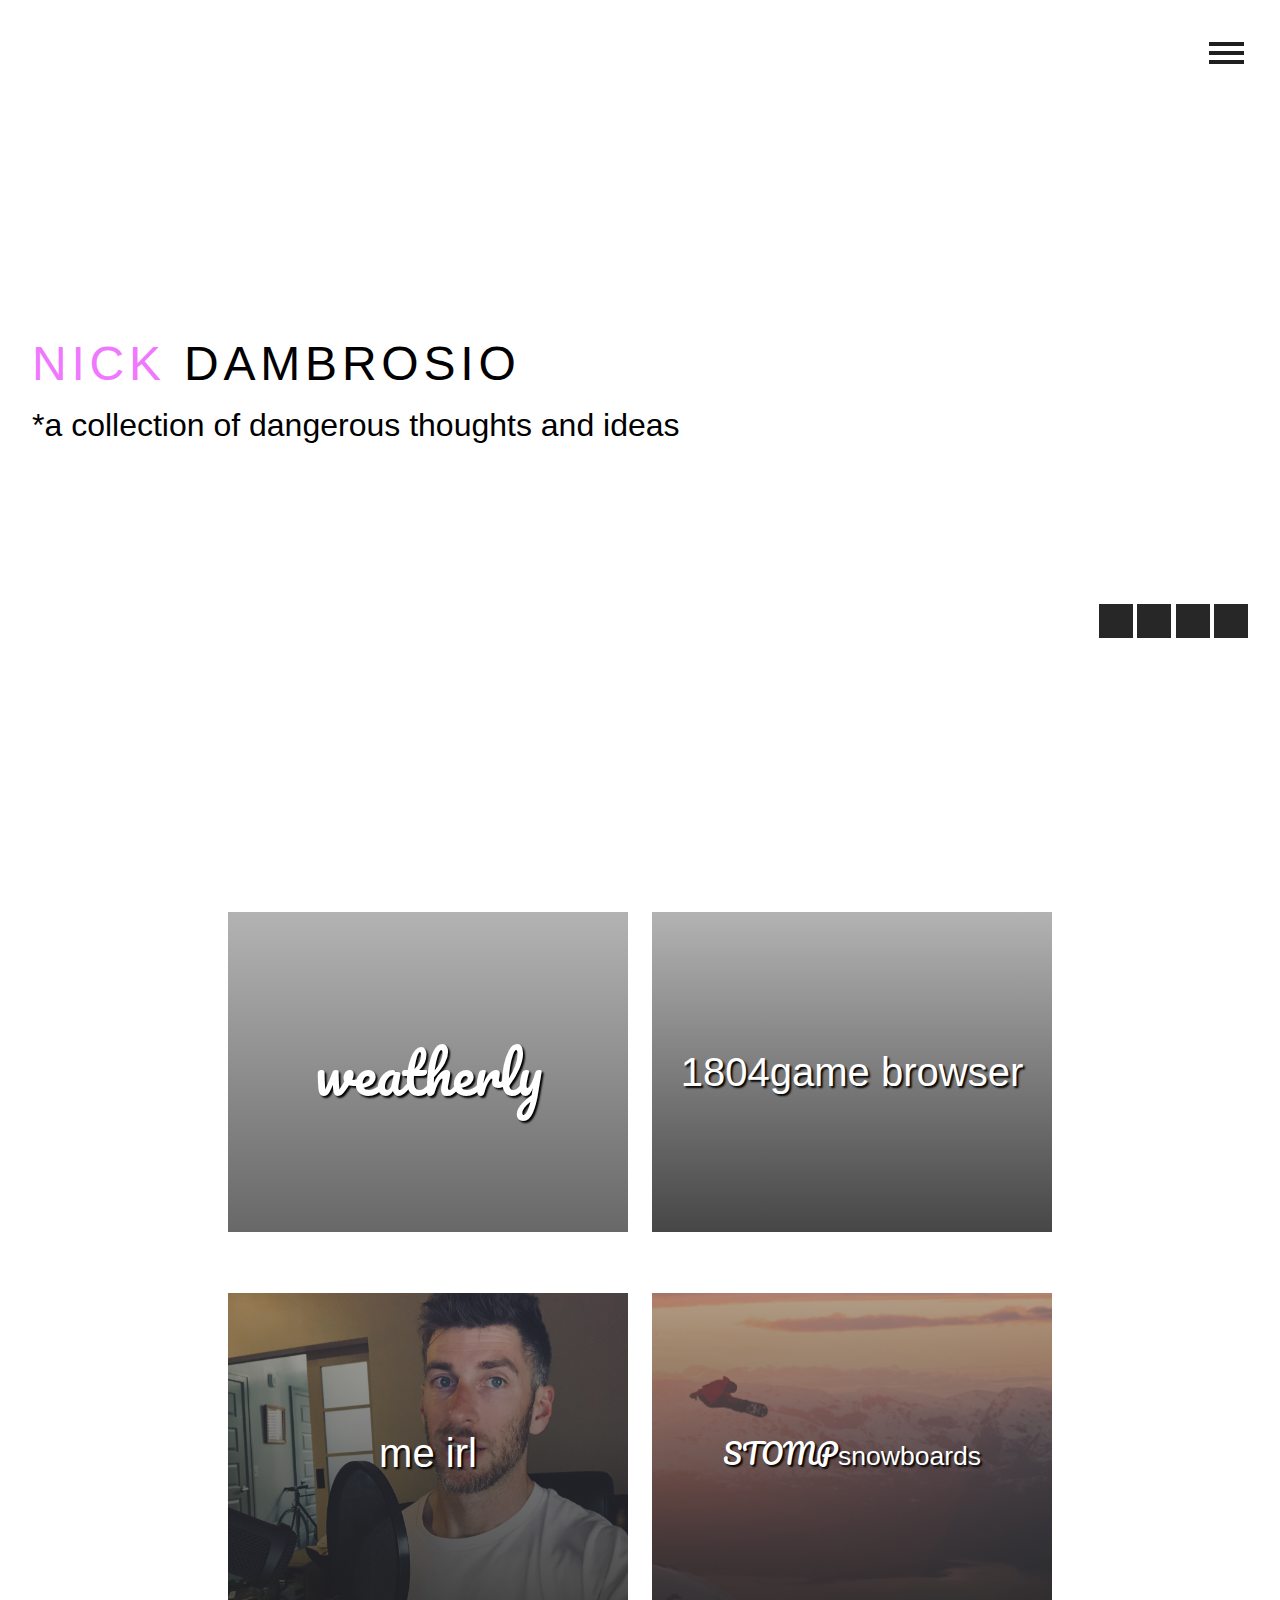
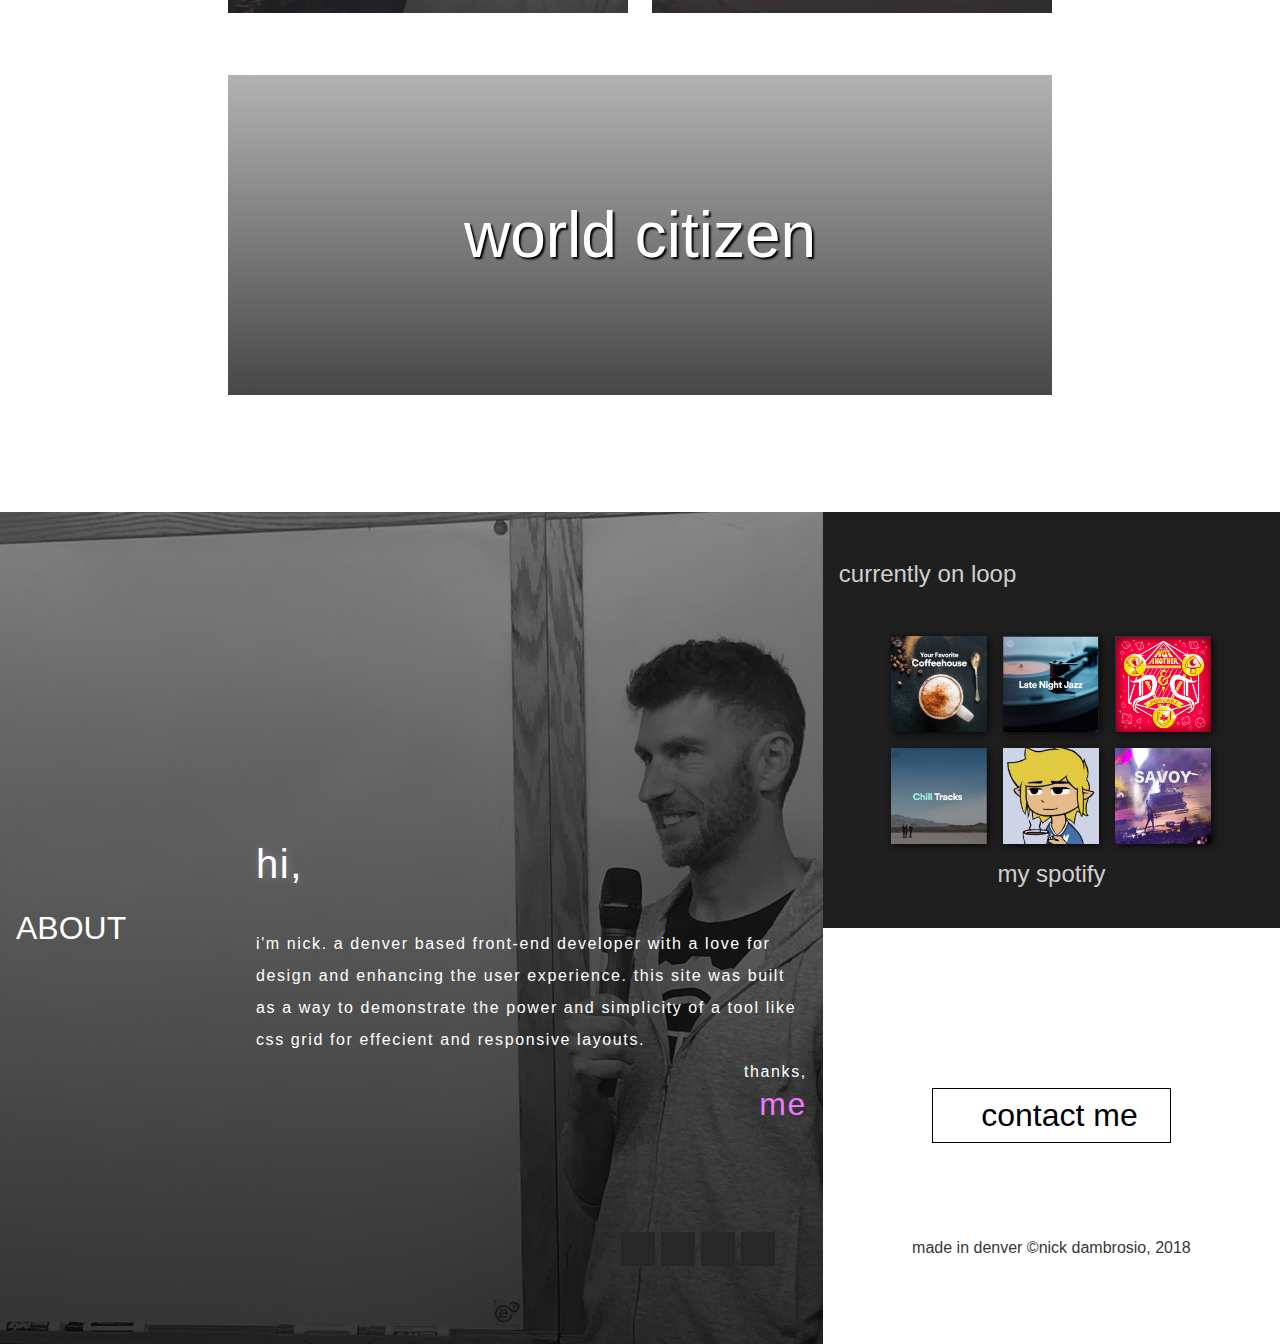
==== portfolio-site/index.html @ c1b6d126 "add responsiveness" ====
<!DOCTYPE html>
<html>

<head>
  <meta charset="utf-8" />
  <meta http-equiv="X-UA-Compatible" content="IE=edge">
  <title>Page Title</title>
  <meta name="viewport" content="width=device-width, initial-scale=1">
  <link rel="stylesheet" type="text/css" media="screen" href="style.css" />
  <link rel="stylesheet" href="https://use.fontawesome.com/releases/v5.2.0/css/all.css" integrity="sha384-hWVjflwFxL6sNzntih27bfxkr27PmbbK/iSvJ+a4+0owXq79v+lsFkW54bOGbiDQ"
    crossorigin="anonymous">
  <link href="https://fonts.googleapis.com/css?family=Pacifico" rel="stylesheet">
</head>

<body>
  <main>
    <input type="checkbox" id="check">
    <label class="🌭" for="check">
      <div class="top-bun"></div>
      <div class="weenie"></div>
      <div class="bottom-bun"></div>
    </label>
    <nav>
      <ul class="nav-actual">
        <a href="#top"><li>home</li></a>
        <a href="#work"><li>work</li></a>
        <a href="#about"><li>about</li></a>
        <a href="#contact"><li>contact</li></a>
      </ul>
    </nav>
    <section class="text-container">
      <section class="hero-text" id="top">
        <p class="me2"><span>nick</span> Dambrosio</p>
        <p>*a collection of dangerous thoughts and ideas</p>
      </section>
    </section>
    <section class="social-links landing">
      <a href="https://medium.com/@30ozsteak" target="_blank">
        <li><i class="fab fa-medium-m"></i> </li>
      </a>
      <a href="https://github.com/30ozSteak" target="_blank">
        <li><i class="fab fa-github"></i></li>
      </a>
      <a href="http://open.spotify.com/user/WATERMELONTRAINWHISTLE" target="_blank">
        <li><i class="fab fa-spotify"></i></li>
      </a>
      <a href="https://www.linkedin.com/in/nick-dambrosio-73b586165/" target="_blank">
        <li><i class="fab fa-linkedin-in"></i></li>
      </a>
    </section>
  </main>
  <section class="portfolio-grid" id="work">
    <section class="p-grid1">
      <a href="https://github.com/30ozSteak/KD-ND-Weatherly" target="_blank">
        <h5>Weatherly</h5>
      </a>
    </section>
    <section class="p-grid2">
      <a href="https://30ozsteak.github.io/1804Game-browser/" target="_blank">
       <h5>1804Game Browser</h5>
      </a>
    </section>
    <section class="p-grid3">
      <a href="https://github.com/30ozSteak/lightning-talks" target="_blank">
      <h5><span>me </span>irl</h5>
    </a>
    </section>
    <section class="p-grid4">
        <h5><i class="fas fa-globe-americas"></i> World Citizen</h5>
      </a>
    </section>
    <a href="https://30ozsteak.github.io/Snow-Tell/" target="_blank">
      <section class="p-grid5">
        <h5><span>Stomp</span>snowboards</h5>
      </section>
    </a>
  </section>
  <section class="personal-grid">
    <section class="about-me">
      <section class="about-clickables">
        <li class="active" id="about">About</li>
        <!-- <li>Testimonials</li>
        <li>Dogs</li> -->
      </section>
      <section class="descriptors">
        <h5>hi, </h5>
        <p>i'm nick. a Denver based front-end developer with a love for design and enhancing the user experience. this site was built as a way to demonstrate the power and simplicity of a tool like CSS grid for effecient and responsive layouts.
          <section class="closing">
            <p>thanks,</p>
            <p class="me">me</p>
          </section>
          <section class="social-links about">
            <a href="https://medium.com/@30ozsteak" target="_blank">
              <li><i class="fab fa-medium-m"></i></li>
            </a>
            <a href="https://github.com/30ozSteak" target="_blank">
              <li><i class="fab fa-github"></i></li>
            </a>
            <a href="http://open.spotify.com/user/WATERMELONTRAINWHISTLE" target="_blank">
              <li><i class="fab fa-spotify"></i></li>
            </a>
            <a href="https://www.linkedin.com/in/nick-dambrosio-73b586165/" target="_blank">
              <li><i class="fab fa-linkedin-in"></i></li>
            </a>
          </section>
      </section>
    </section>
    <section class="right-column">
      <section class="music">
        <h5>currently on loop</h5>
        <section class="music-grid">
          <a href="https://open.spotify.com/user/spotify/playlist/37i9dQZF1DX6ziVCJnEm59" class="playlist p1" target="_blank"></a>
          <a href="https://open.spotify.com/user/mazza333/playlist/7iumOW8FWRfJSL66wum4in" class="playlist p2" target="_blank"></a>
          <a href="https://open.spotify.com/show/5GcTIDkgnB9wP6CmUyOSqa" class="playlist p3" target="_blank"></a>
          <a href="https://open.spotify.com/user/spotify/playlist/37i9dQZF1DX8Uebhn9wzrS" class="playlist p4" target="_blank"></a>
          <a href="https://open.spotify.com/user/ambition-music/playlist/6o1BCSdwXiFX3f3lMfkbED" class="playlist p5" target="_blank"></a>
          <a href="https://open.spotify.com/track/3rq19UOvkdiMKVVFJ4txmf" target="_blank" class="playlist p6"></a>
        </section>
        <p>my spotify</p>
      </section>
      <section class="contact" id="contact">
        <a href="https://30ozsteak.youcanbook.me/" target="_blank">
          <h5><i class="fas fa-envelope"></i>contact me</h5>
        </a>
        <p class="made-by">Made in Denver ©<span>Nick Dambrosio</span>, 2018</p>
      </section>
    </section>
  </section>
</body>
</html>
---- portfolio-site/style.css ----
/* general styles */
* {
  box-sizing: border-box;
  font-family: -apple-system, BlinkMacSystemFont, "Segoe UI", Roboto, Oxygen,
    Ubuntu, Cantarell, "Open Sans", "Helvetica Neue", sans-serif;
  margin: 0;
  padding: 0;
  text-transform: lowercase;
  font-weight: 200;
}

a {
  color: white;
  text-decoration: none;
}

li {
  list-style-type: none;
}

/* animations */

@keyframes 🦄 {
  0% {
    filter: hue-rotate(-90deg);
  }
  50% {
    filter: hue-rotate(90deg);
  }
  100% {
    filter: hue-rotate(-90deg);
  }
}

@keyframes ❤️ {
  0% {
    box-shadow: 0 0 0 0 rgba(158, 158, 158, 0.267);
  }
  50% {
    box-shadow: 0 0 0 7px rgba(158, 158, 158, 0.034);
  }
  100% {
    box-shadow: 0 0 0 0 rgba(158, 158, 158, 0);
  }
}

/* 🌭 */

#check {
  display: none;
}

.🌭 {
  background-color: rgba(255, 255, 255, 0.87);
  border-radius: 50px;
  cursor: pointer;
  margin-top: 1.3rem;
  padding: 1rem 1rem 1.3rem 1rem;
  position: fixed;
  right: 20px;
  transition: 0.2s;
  z-index: 15;
}

.🌭:hover {
  animation: ❤️ 1s linear infinite;
}

.🌭 div {
  background-color: rgb(31, 31, 31);
  height: 4px;
  margin-top: 5px;
  position: relative;
  transition: 0.3s;
  width: 35px;
}

#check:checked + .🌭 .top-bun {
  margin-top: 16px;
  transform: rotate(-45deg);
}

#check:checked + .🌭 .bottom-bun {
  opacity: 0;
  transform: rotate(45deg);
}

#check:checked + .🌭 .weenie {
  margin-top: -4px;
  transform: rotate(45deg);
}

#check:checked + .🌭 + nav {
  margin-right: 30rem;
  opacity: 100;
}

/* nav */

nav {
  position: fixed;
  opacity: 0;
  right: 0;
  transition: 0.5s;
  z-index: 10;
}

nav ul {
  margin-right: -25rem;
  padding: 2.3rem 1rem 0 0;
  text-align: right;
}

nav li {
  background-color: rgb(39, 39, 39);
  box-shadow: 2px 2px 5px rgba(0, 0, 0, 0.555);
  color: white;
  cursor: pointer;
  display: inline-block;
  font-size: 1rem;
  padding: 0.5rem 1.5rem;
  text-transform: uppercase;
  transition: 0.5s;
}

nav li:hover {
  background-color: rgb(255, 255, 255);
  color: black;
}

/* social links */

.social-links {
  align-content: end;
  color: white;
  text-align: right;
  margin-right: 1rem;
}

.landing {
  margin-top: 10rem;
}

.social-links{
  margin-right: auto;
  padding-right: 2rem;
}

.social-links li {
  background-color: rgb(39, 39, 39);
  border: 1px solid transparent;
  color: white;
  cursor: pointer;
  display: inline-block;
  font-size: 1.5rem;
  padding: 1rem;
  transition: 0.2s;
}

.social-links a {
  color: white;
}

.social-links li:hover {
  background-color: white;
  border: 1px solid rgba(0, 0, 0, 0.678);
  color: black;
}

/* main */

body {
  display: grid;
  grid-template-rows: 52rem 80rem 52rem;
}

.hero-text{
  display: grid;
  font-size: 2rem;
  padding-top: 21rem;
  margin-left: 2rem;  
  color: black;
  font-weight: 100;
  text-align: left;
}

.hero-text :first-child{
  font-size: 3rem;
  font-weight: 300;
  letter-spacing: 0.3rem;
  margin-bottom: 1rem;
  text-transform: uppercase;
}

.hero-text span{
  animation: 🦄 3s linear infinite;
  color: rgb(239, 120, 255);
}

.hero-text :nth-child(3) {
  border-radius: 50px;
  cursor: pointer;
  display: inline-block;
  font-size: 1.5rem;
  margin-top: 5rem;
  padding: 0.4rem 0.5rem;
  text-transform: uppercase;
  transition: 0.5s;
}

/* portfolio grid */

.portfolio-grid {
  display: grid;
  grid-template-columns: repeat(2, 25rem);
  grid-template-areas:
    "p-grid1 p-grid2"
    "p-grid3 p-grid5"
    "p-grid4 p-grid4";
  grid-gap: 1.5rem;
  justify-content: center;
  padding: 5rem 0;
}

.p-grid1,
.p-grid2,
.p-grid3,
.p-grid4,
.p-grid5 {
  color: white;
  cursor: pointer;
  display: flex;
  flex-direction: column;
  font-size: 2rem;
  height: 20rem;
  justify-content: center;
  position: relative;
  overflow: hidden;
  text-align: center;
  text-shadow: 2px 2px 2px black;
  transition: 0.5s ease-in-out;
}

.p-grid1:after,
.p-grid2:after,
.p-grid3:after,
.p-grid4:after,
.p-grid5:after {
  bottom: -5rem;
  font-size: 1.3rem;
  height: 10%;
  opacity: 0;
  position: absolute;
  transition: 0.3s;
  width: 100%;
}

.p-grid1:after {
  content: "An elegant weather app";
}

.p-grid2:after {
  content: "Library of in-browser games from fellow devs";
}

.p-grid3:after {
  content: "Talks, Podcasts, and more";
}

.p-grid4:after {
  content: "Rewarding you for giving back";
}

.p-grid5:after {
  content: "front end mockup for a snowboarding e-commerce shop";
}

.p-grid1:hover,
.p-grid2:hover,
.p-grid3:hover,
.p-grid4:hover,
.p-grid5:hover {
  box-shadow: 2px 2px 5px rgba(0, 0, 0, 0.438);
}

.p-grid1:hover:after,
.p-grid2:hover:after,
.p-grid3:hover:after,
.p-grid4:hover:after,
.p-grid5:hover:after {
  bottom: 3rem;
  opacity: 100;
}

.p-grid1 {
  background: linear-gradient(rgba(75, 75, 75, 0.424), rgba(36, 36, 36, 0.692)),
    center / cover
      url(https://images.unsplash.com/photo-1518528751534-7bed4f1dfb31?ixlib=rb-0.3.5&ixid=eyJhcHBfaWQiOjEyMDd9&s=ebcc7e71d19c1c0185a109464d5c836f&auto=format&fit=crop&w=1949&q=80);
  grid-area: p-grid1;
}

.p-grid1:hover {
  background: linear-gradient(rgba(75, 75, 75, 0.808), rgba(36, 36, 36, 0.87)),
    center / cover
      url(https://images.unsplash.com/photo-1518528751534-7bed4f1dfb31?ixlib=rb-0.3.5&ixid=eyJhcHBfaWQiOjEyMDd9&s=ebcc7e71d19c1c0185a109464d5c836f&auto=format&fit=crop&w=1949&q=80);
}

.p-grid1 h5 {
  font-size: 3.5rem;
  font-family: "Pacifico";
}

.p-grid2 {
  background: linear-gradient(rgba(75, 75, 75, 0.424), rgba(36, 36, 36, 0.842)),
    center / cover
      url(https://images.unsplash.com/photo-1498736297812-3a08021f206f?ixlib=rb-0.3.5&ixid=eyJhcHBfaWQiOjEyMDd9&s=218df997df6af8353f87d87cc4d55296&auto=format&fit=crop&w=1957&q=80);
  grid-area: p-grid2;
}

.p-grid2 span {
  border-bottom: 1px solid rgba(255, 255, 255, 0.534);
  text-shadow: 1px 1px 5px rgba(47, 47, 47, 0.15);
}

.p-grid2:hover {
  background: linear-gradient(rgba(75, 75, 75, 0.808), rgba(36, 36, 36, 0.87)),
      center / cover
      url(https://images.unsplash.com/photo-1498736297812-3a08021f206f?ixlib=rb-0.3.5&ixid=eyJhcHBfaWQiOjEyMDd9&s=218df997df6af8353f87d87cc4d55296&auto=format&fit=crop&w=1957&q=80);
}

.p-grid2 h5 {
  font-size: 2.5rem;
  font-weight: 100;
  text-shadow: 2px 2px 2px black;
}

.p-grid3 {
  background: linear-gradient(rgba(75, 75, 75, 0.424), rgba(36, 36, 36, 0.842)),
    center / cover url(img/nickirl.jpg);
  grid-area: p-grid3;
}

.p-grid3:hover {
  background: linear-gradient(rgba(75, 75, 75, 0.808), rgba(36, 36, 36, 0.87)),
    center / cover url(img/nickirl.jpg);
}

.p-grid3 h5 {
  font-size: 2.5rem;
}

.p-grid4 {
  background: linear-gradient(rgba(75, 75, 75, 0.424), rgba(36, 36, 36, 0.842)),
    center / cover
      url(https://images.unsplash.com/photo-1531206715517-5c0ba140b2b8?ixlib=rb-0.3.5&ixid=eyJhcHBfaWQiOjEyMDd9&s=044e5d85cd16e79671287971a06be066&auto=format&fit=crop&w=1950&q=80);
  grid-area: p-grid4;
}

.p-grid4:hover {
  background: linear-gradient(rgba(75, 75, 75, 0.808), rgba(36, 36, 36, 0.87)),
    center / cover
      url(https://images.unsplash.com/photo-1531206715517-5c0ba140b2b8?ixlib=rb-0.3.5&ixid=eyJhcHBfaWQiOjEyMDd9&s=044e5d85cd16e79671287971a06be066&auto=format&fit=crop&w=1950&q=80);
}

.p-grid4 h5 {
  font-size: 4rem;
}

.p-grid5 {
  background: linear-gradient(rgba(75, 75, 75, 0.424), rgba(36, 36, 36, 0.842)),
  center / cover
      url(img/snow.jpg);
  grid-area: p-grid5;
}

.p-grid5:hover {
  background: linear-gradient(rgba(75, 75, 75, 0.808), rgba(36, 36, 36, 0.87)),
  center / cover
      url(img/snow.jpg);
      border: 1px solid black;
  grid-area: p-grid5;
}

.p-grid5 span {
  font-family: Pacifico;
  text-transform: uppercase;
}

/* personal grid start */

.personal-grid {
  display: grid;
  grid-template-columns: 0.8fr 1fr 1fr;
}

.about-me {
  background: linear-gradient(rgba(36, 36, 36, 0.521), rgba(10, 10, 10, 0.815)),
    url(img/me.png);
  background-size: cover;
  display: grid;
  grid-column: 1/3;
  grid-template-columns: 15rem 1fr;
}

.about-clickables {
  align-self: center;
  font-size: 2rem;
  line-height: 2rem;
}

/* this is actually for the social links in the about section and needs to be renamed */
.about {
  margin-top: 7rem;
}

.about-clickables li {
  color: rgb(192, 192, 192);
  cursor: pointer;
  line-height: 3rem;
  padding-left: 1rem;
  text-transform: uppercase;
  transition: 0.2s;
}

.about-clickables .active {
  color: white;
}

.about-clickables li:hover {
  color: white;
}

.descriptors {
  color: white;
  display: block;
  line-height: 2rem;
  letter-spacing: 0.1rem;
  margin-top: 20rem;
  padding: 1rem;
}

.descriptors h5 {
  font-size: 2.5rem;
  font-weight: 100;
  padding-bottom: 3rem;
  text-shadow: 1px 1px 10px rgba(255, 255, 255, 0.253);
}

.descriptors span {
  text-transform: uppercase;
}

.closing {
  text-align: right;
}

.me {
  animation: 🦄 3s linear infinite;
  color: rgb(239, 120, 255);
  font-size: 2em;
  font-weight: 100;
}

.right-column {
  display: grid;
  grid-template-rows: repeat(2, 1fr);
}

.music {
  background-color: rgb(31, 31, 31);
}

.music h5 {
  color: rgb(207, 207, 207);
  font-size: 1.5rem;
  padding: 3rem 1rem;
}

.music p {
  color: rgb(207, 207, 207);
  cursor: pointer;
  font-size: 1.5rem;
  padding-top: 1rem;
  text-align: center;
}

.music p:hover {
  color: white;
}

.music-grid {
  display: grid;
  grid-template-columns: repeat(3, 6rem);
  grid-template-rows: repeat(2, 6rem);
  grid-gap: 1rem 1rem;
  justify-content: center;
}

.playlist {
  box-shadow: 2px 2px 8px rgba(0, 0, 0, 0.74);
  background-size: cover;
  cursor: pointer;
  transition: 0.2s;
}

.playlist:hover {
  box-shadow: 3px 3px 12px rgba(0, 0, 0, 0.74);
  filter: brightness(120%);
}

.p1 {
  background: center / cover url(img/spot1.png);
}

.p2 {
  background: center / cover url(img/spot2.png);
}

.p3 {
  background: center / cover url(img/spot3.png);
}

.p4 {
  background: center / cover url(img/spot4.png);
}

.p5 {
  background: center / cover url(img/spot5.png);
}

.p6 {
  background: center / cover url(img/spot6.png);
}

/* contact sqaure  */

.contact {
  position: relative;
  text-align: center;
}

.contact i {
  padding-right: 1rem;
  color: rgba(0, 0, 0, 0.698);
}

.contact h5 {
  border: 0.5px solid black;
  color: black;
  cursor: pointer;
  display: inline-block;
  font-size: 2rem;
  margin: 10rem 0 3rem 0;
  padding: 0.5rem 2rem;
  transition: 0.2s;
}

.contact h5:hover {
  background-color: rgba(0, 0, 0, 0.698);
  color: white;
}

.contact h5:hover i {
  color: white;
}

.contact h5:hover + .message {
  opacity: 100;
}

.message {
  opacity: 0;
  transition: 0.6s;
}

.contact p {
  color: rgb(56, 56, 56);
  padding: 0 2rem;
}

.contact span {
  position: relative;
}

.made-by {
  margin-top: 3rem;
}

.contact span:hover:after {
  bottom: 2.5rem;
  color: rgba(0, 0, 0, 0.692);
  content: "Toot toot!";
  font-size: 1rem;
  font-weight: 500;
  height: 100%;
  left: 0;
  position: absolute;
  text-transform: uppercase;
  transform: rotate(-20deg);
  width: 50%;
}

@media only screen and (max-width: 1000px){
  .about-clickables{
    font-size: 1.3rem;
    width: 7rem;
  }

  .personal-grid {
    grid-template-columns:  1fr 1fr;
  }

  .about-me {
    grid-template-columns: 10rem 1fr;
  }

  .music{
    width: 100vw;
  }

  .music h5{
    padding: 1rem;
  }

  .right-column {
    display: grid;
    grid-template-rows: repeat(2, 1fr);
  }
}

@media only screen and (max-width: 850px){
  .portfolio-grid {
    display: grid;
    grid-template-columns: repeat(1, 1fr);
    grid-template-areas:
      "p-grid1"
      "p-grid2"
      "p-grid3"
      "p-grid5"
      "p-grid4";
    grid-gap: 1.5rem;
    justify-content: center;
    padding: 5rem 0;
  }

  body {
    display: grid;
    grid-template-rows: 48rem 115rem 52rem;
  }
}

@media only screen and (max-width: 550px){
  nav li{
    font-size: 1rem;
    padding: .5rem .5rem;
  }

  social li{
    font-size: 1rem;
    padding: .5rem;
  }

  .landing{
    margin-top: 6rem;
  }

  .about-me {
    grid-template-columns: 1fr;
  }

  .descriptors {
    margin-top: 2rem;
  }

  .about-clickables{
    margin-top: 2rem;
    margin-left: 2rem;
    display: flex;
    flex-direction: row;
  }

  .🌭{
    right: 0;
  }

  #check:checked + .🌭 + nav {
    margin-right: 29rem;
  }

  .hero-text :first-child{
    word-wrap: break-word;
    font-size: 4rem;
    padding-top: 2rem;
  }

  main .hero-text {
    margin-left: 2px;  
  }
}

@media only screen and (max-width: 375px){
 .hero-text :first-child{
    word-wrap: break-word;
    font-size: 3.5rem;
    padding-top: 2rem;
  }

  #check:checked + .🌭 + nav {
    margin-right: 28rem;
  }
}

@media only screen and (max-width: 350px){
  #check:checked + .🌭 + nav:first-child{
    display: none;
  }
}
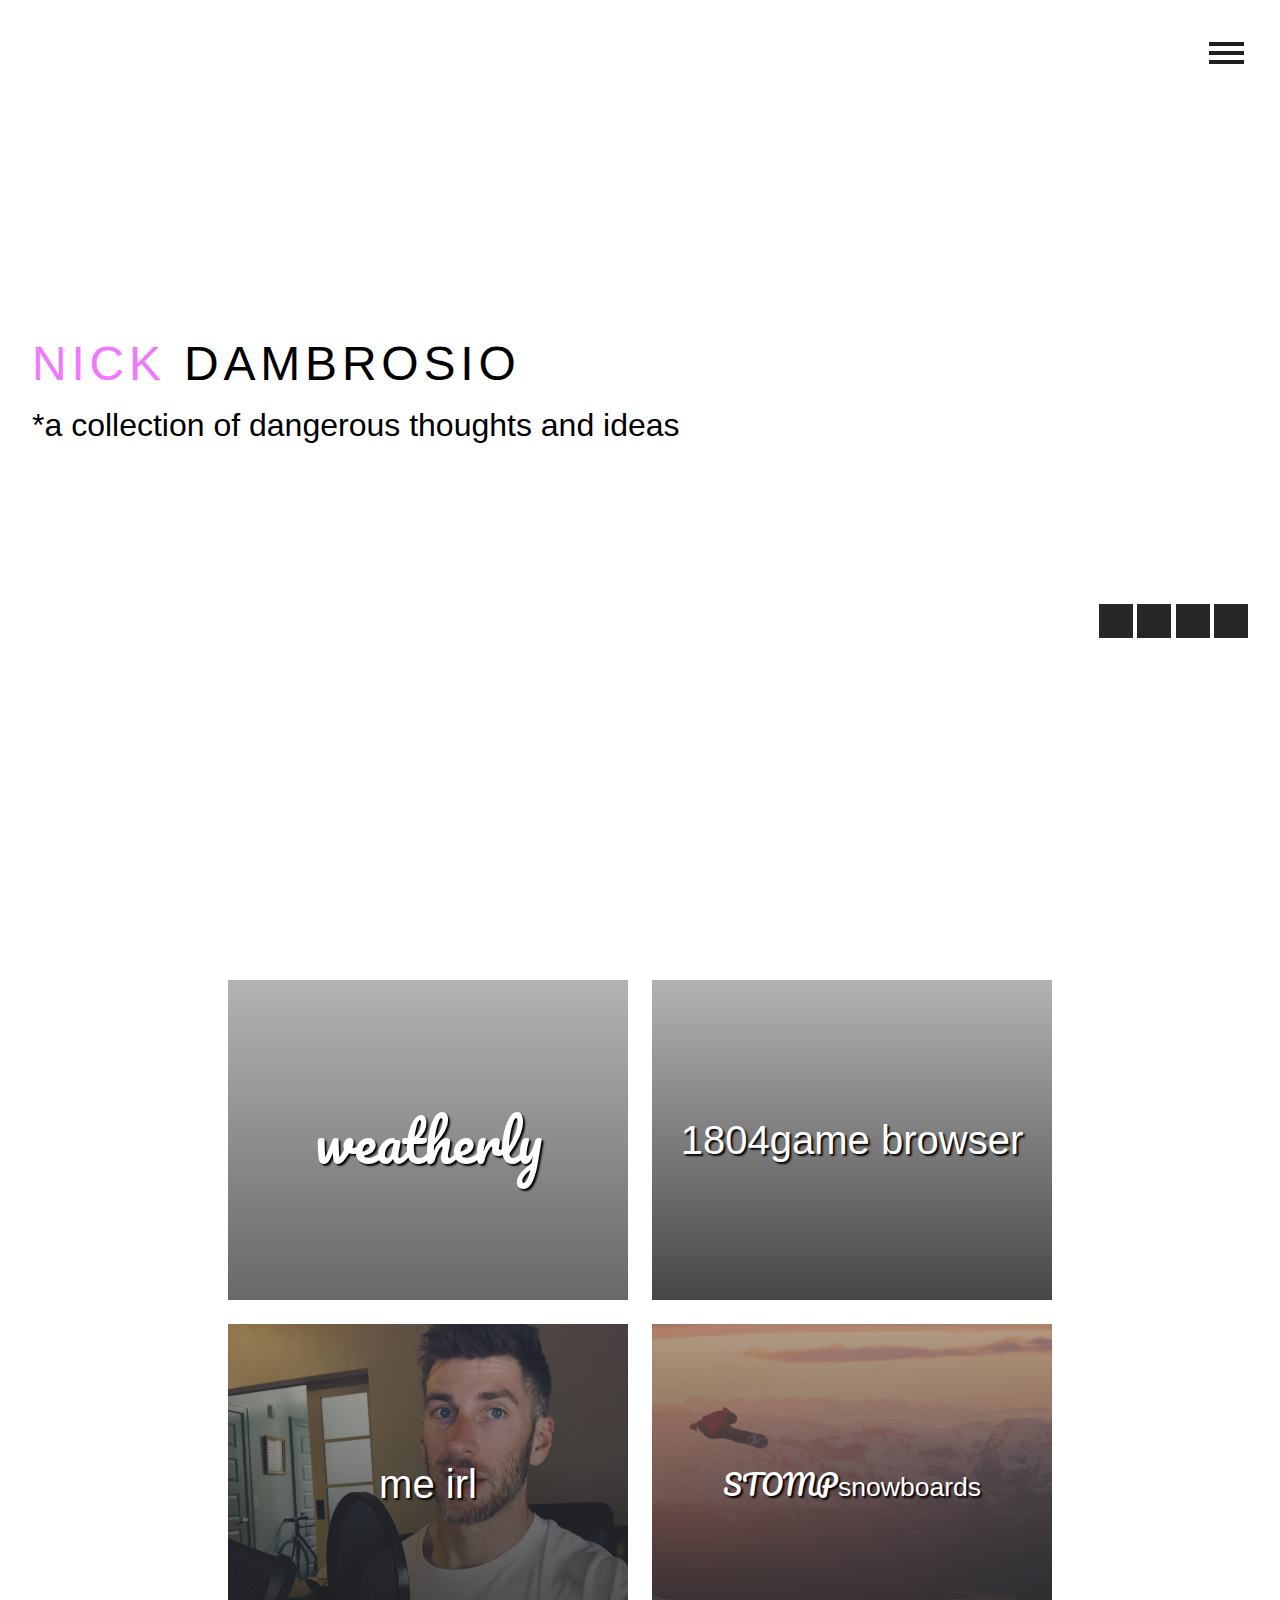
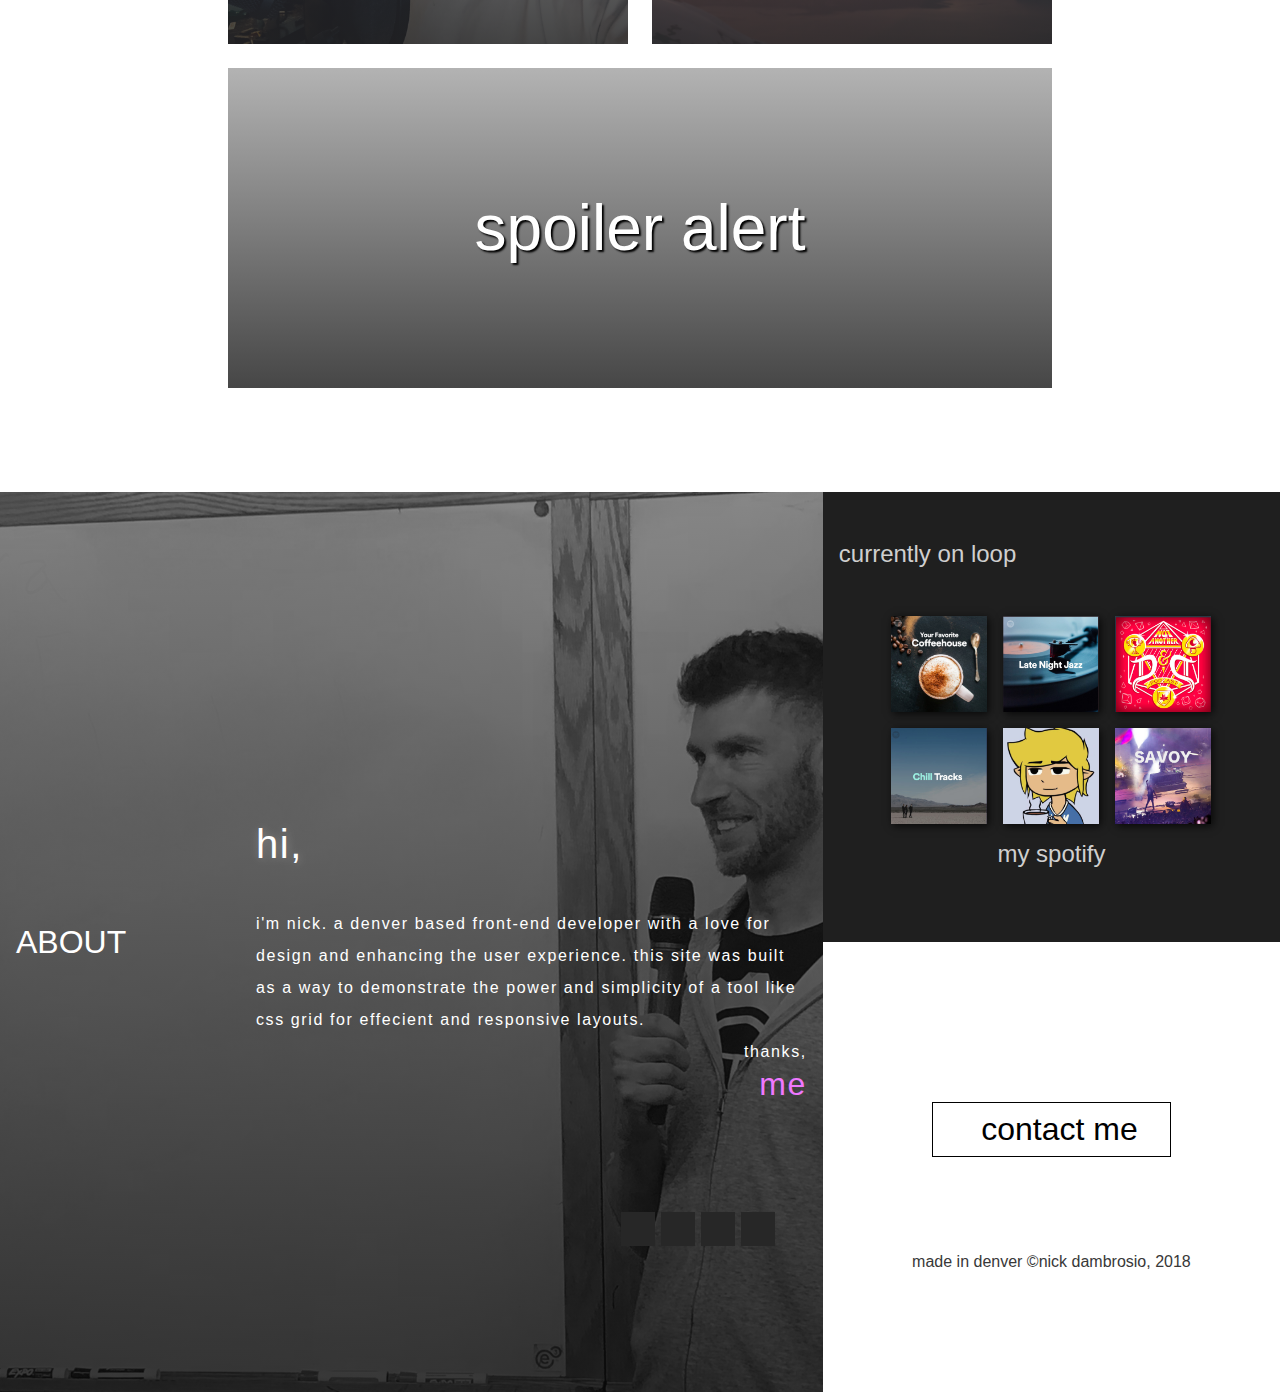
==== commit 81bf9c50: "Prepare to write keynote slides" ====
--- a/portfolio-site/index.html
+++ b/portfolio-site/index.html
@@ -36,7 +36,7 @@
     </section>
     <section class="social-links landing">
       <a href="https://medium.com/@30ozsteak" target="_blank">
-        <li><i class="fab fa-medium-m"></i> </li>
+        <li><i class="fab fa-medium-m"></i></li>
       </a>
       <a href="https://github.com/30ozSteak" target="_blank">
         <li><i class="fab fa-github"></i></li>
@@ -49,6 +49,11 @@
       </a>
     </section>
   </main>
+  <input type="checkbox" id="remix">
+  <label class="♻️" for="remix">
+      <i class="fas fa-sync-alt"></i>
+    </label>    
+    
   <section class="portfolio-grid" id="work">
     <section class="p-grid1">
       <a href="https://github.com/30ozSteak/KD-ND-Weatherly" target="_blank">
@@ -66,11 +71,11 @@
     </a>
     </section>
     <section class="p-grid4">
-        <h5><i class="fas fa-globe-americas"></i> World Citizen</h5>
+        <h5><i class="fas fa-globe-americas"></i> Spoiler alert</h5>
       </a>
     </section>
+    <section class="p-grid5">
     <a href="https://30ozsteak.github.io/Snow-Tell/" target="_blank">
-      <section class="p-grid5">
         <h5><span>Stomp</span>snowboards</h5>
       </section>
     </a>
@@ -116,7 +121,9 @@
           <a href="https://open.spotify.com/user/ambition-music/playlist/6o1BCSdwXiFX3f3lMfkbED" class="playlist p5" target="_blank"></a>
           <a href="https://open.spotify.com/track/3rq19UOvkdiMKVVFJ4txmf" target="_blank" class="playlist p6"></a>
         </section>
-        <p>my spotify</p>
+        <a href="http://open.spotify.com/user/WATERMELONTRAINWHISTLE" target="_blank">
+          <p>my spotify</p>
+        </a>
       </section>
       <section class="contact" id="contact">
         <a href="https://30ozsteak.youcanbook.me/" target="_blank">
--- a/portfolio-site/style.css
+++ b/portfolio-site/style.css
@@ -18,6 +18,7 @@
   list-style-type: none;
 }
 
+
 /* animations */
 
 @keyframes 🦄 {
@@ -41,6 +42,20 @@
   }
   100% {
     box-shadow: 0 0 0 0 rgba(158, 158, 158, 0);
+  }
+}
+
+@keyframes 🚨{
+  0%{
+    transform: rotate(0);
+  }
+
+  50%{
+    transform: rotate(90deg);
+  }
+
+  100%{
+    transform: rotate(180deg);
   }
 }
 
@@ -95,6 +110,59 @@
   opacity: 100;
 }
 
+ /* Remix button */
+
+#remix{
+  display: none;
+}
+
+#remix:checked + .♻️ + .portfolio-grid{
+  grid-template-columns: repeat(2, 1fr);
+  grid-template-areas:
+  "p-grid2 p-grid2"
+  "p-grid1 p-grid1"
+  "p-grid1 p-grid1"
+  "p-grid3 p-grid5"
+  "p-grid4 p-grid4"
+  "p-grid4 p-grid4";
+}
+
+#remix:checked + ♻️ + .portfolio-grid .p-grid1{
+  height: 50rem;
+}
+
+#remix:checked + .♻️ +.portfolio-grid .p-grid4{
+  height: 50rem;
+}
+
+#remix:checked + .♻️ + .portfolio-grid .p-grid3{
+  background-size: fixed;
+}
+
+#remix:checked + .♻️ + .portfolio-grid .p-grid5{
+  background-size: stretch;
+}
+
+.fa-sync-alt:hover{
+  animation: ❤️ 1s linear infinite;
+}
+
+#remix:checked + .♻️  .fa-sync-alt {
+  animation: 🚨 2s linear infinite;
+}
+
+.fa-sync-alt{
+  padding: 1rem;
+  position: fixed;
+  right: 20px;
+  bottom: 2rem;
+  font-size: 2rem;
+  background-color: rgba(255, 255, 255, 0.87);
+  border-radius: 50px;
+  cursor: pointer;
+  z-index: 5;
+}
+
 /* nav */
 
 nav {
@@ -114,6 +182,7 @@
 nav li {
   background-color: rgb(39, 39, 39);
   box-shadow: 2px 2px 5px rgba(0, 0, 0, 0.555);
+  border: 1px solid white;
   color: white;
   cursor: pointer;
   display: inline-block;
@@ -171,7 +240,7 @@
 
 body {
   display: grid;
-  grid-template-rows: 52rem 80rem 52rem;
+  grid-template-rows: 100vh 0 1fr 100vh;
 }
 
 .hero-text{
@@ -219,7 +288,7 @@
     "p-grid4 p-grid4";
   grid-gap: 1.5rem;
   justify-content: center;
-  padding: 5rem 0;
+  padding: 5rem 5rem;
 }
 
 .p-grid1,
@@ -268,7 +337,7 @@
 }
 
 .p-grid4:after {
-  content: "Rewarding you for giving back";
+  content: "placeholder";
 }
 
 .p-grid5:after {
@@ -317,11 +386,6 @@
   grid-area: p-grid2;
 }
 
-.p-grid2 span {
-  border-bottom: 1px solid rgba(255, 255, 255, 0.534);
-  text-shadow: 1px 1px 5px rgba(47, 47, 47, 0.15);
-}
-
 .p-grid2:hover {
   background: linear-gradient(rgba(75, 75, 75, 0.808), rgba(36, 36, 36, 0.87)),
       center / cover
@@ -377,7 +441,6 @@
   background: linear-gradient(rgba(75, 75, 75, 0.808), rgba(36, 36, 36, 0.87)),
   center / cover
       url(img/snow.jpg);
-      border: 1px solid black;
   grid-area: p-grid5;
 }
 
@@ -645,7 +708,7 @@
 
   body {
     display: grid;
-    grid-template-rows: 48rem 115rem 52rem;
+    grid-template-rows: 48rem 0 1fr 52rem;
   }
 }
 
@@ -683,6 +746,10 @@
     right: 0;
   }
 
+  .♻️{
+    right: 0;
+  }
+
   #check:checked + .🌭 + nav {
     margin-right: 29rem;
   }
@@ -700,7 +767,6 @@
 
 @media only screen and (max-width: 375px){
  .hero-text :first-child{
-    word-wrap: break-word;
     font-size: 3.5rem;
     padding-top: 2rem;
   }
@@ -714,4 +780,5 @@
   #check:checked + .🌭 + nav:first-child{
     display: none;
   }
-}+}
+
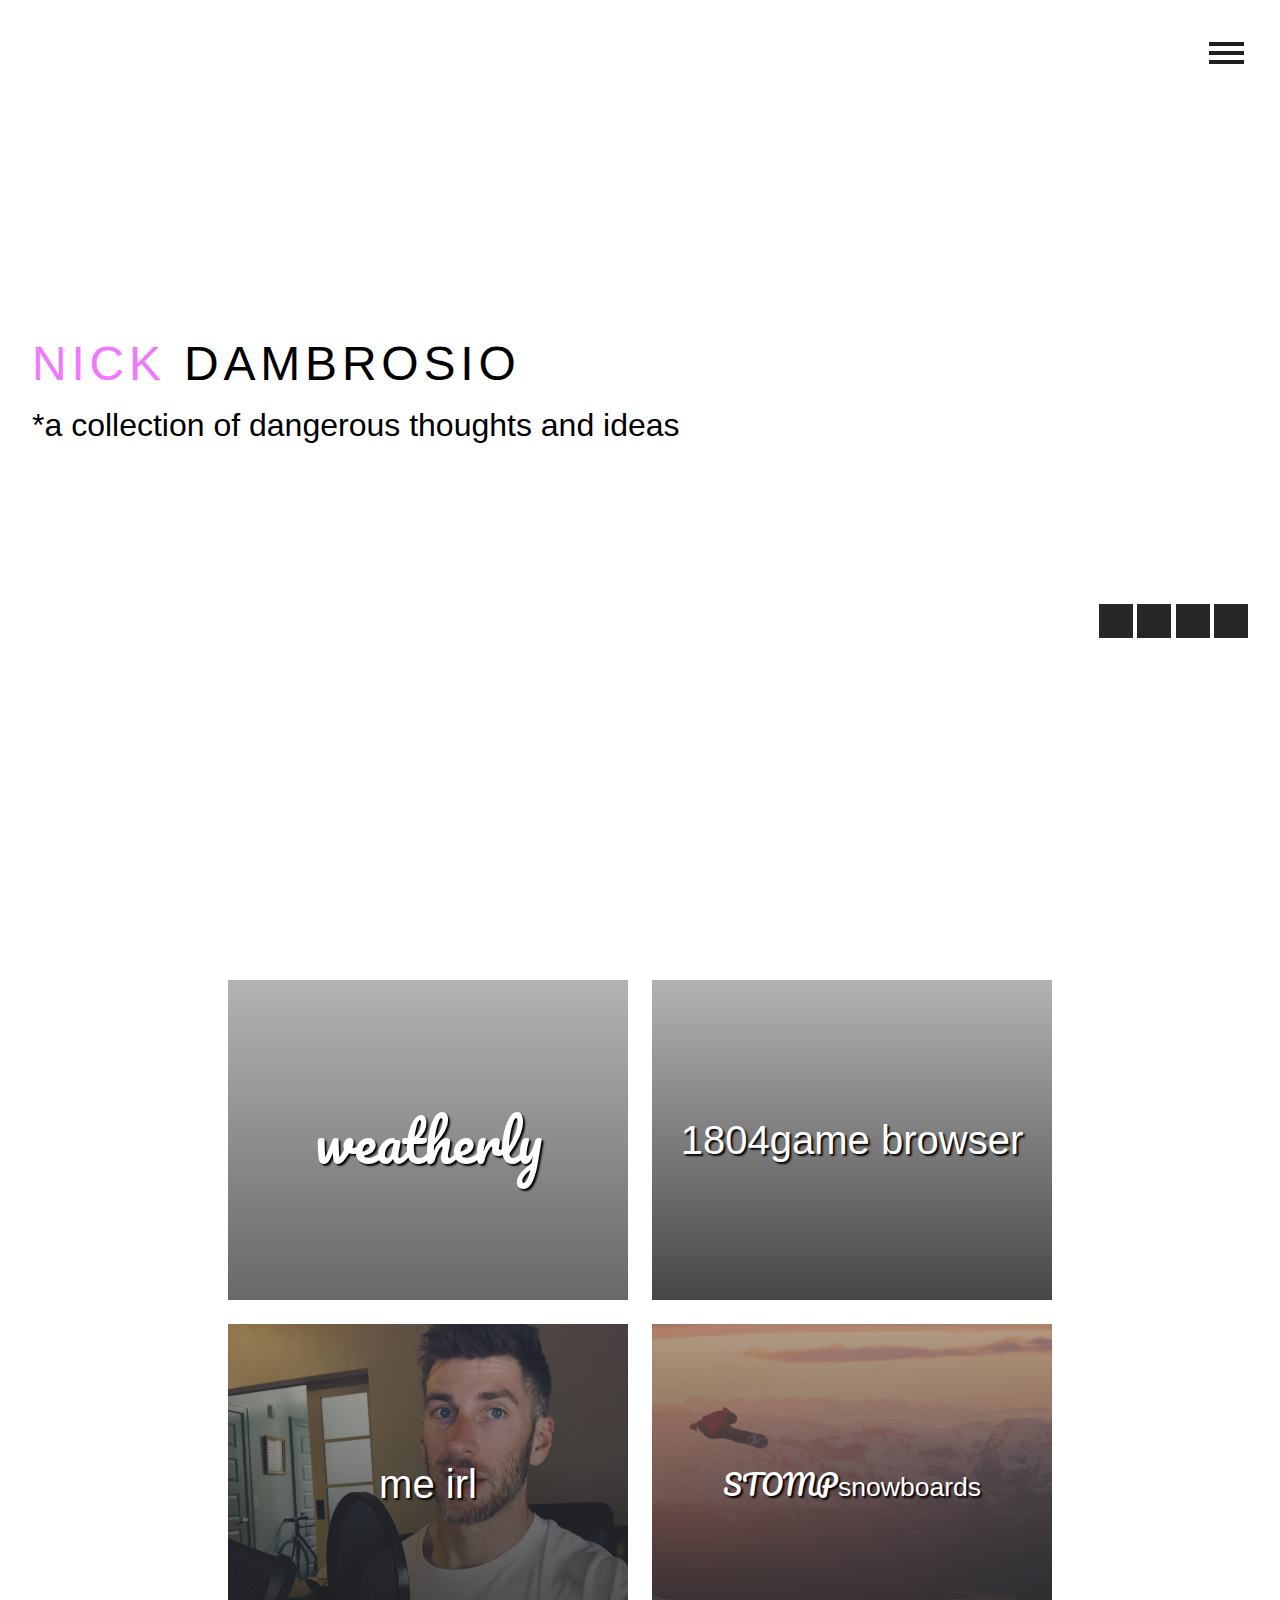
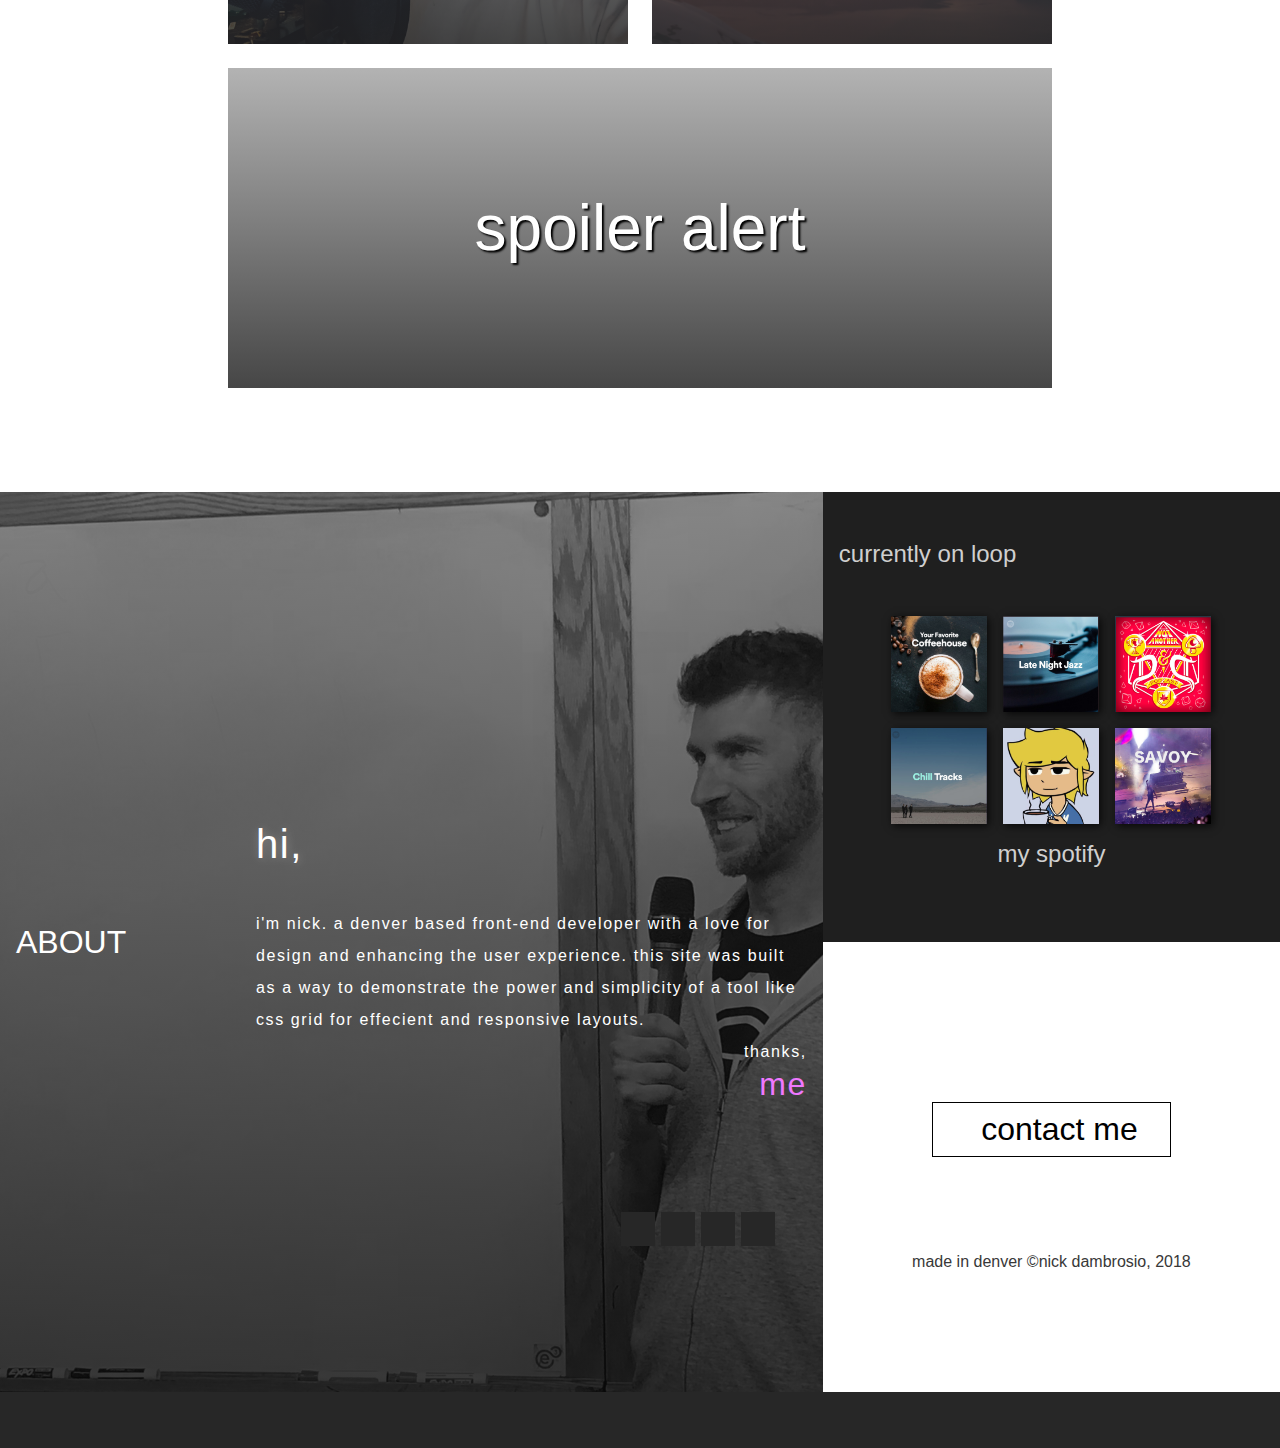
==== commit 4e990bc8: "Add footer tech stack" ====
--- a/portfolio-site/index.html
+++ b/portfolio-site/index.html
@@ -133,5 +133,16 @@
       </section>
     </section>
   </section>
+  <section class="footer">
+    <section class="icons">
+    <i class="fab fa-html5"></i>
+    <i class="fab fa-github"></i>
+    <i class="fab fa-sass"></i>
+    <i class="fab fa-js"></i>
+    <i class="fab fa-react"></i>
+    <i class="fas fa-mobile"></i>
+    <i class="fab fa-node-js"></i>
+  </section>
+  </section>
 </body>
 </html>--- a/portfolio-site/style.css
+++ b/portfolio-site/style.css
@@ -240,7 +240,7 @@
 
 body {
   display: grid;
-  grid-template-rows: 100vh 0 1fr 100vh;
+  grid-template-rows: 100vh 0 1fr 100vh 3.5rem;
 }
 
 .hero-text{
@@ -782,3 +782,24 @@
   }
 }
 
+.footer{
+  background-color: rgb(39, 39, 39);
+  text-align: center;
+
+}
+
+.icons{
+  text-align: center;
+  display: flex;
+  justify-content: space-around;
+  font-size: 2rem;
+  color: rgb(179, 179, 179);
+  padding: 10px;
+  transition: .2s;
+}
+
+.icons i:hover{
+  color: white;
+  cursor: pointer;
+}
+
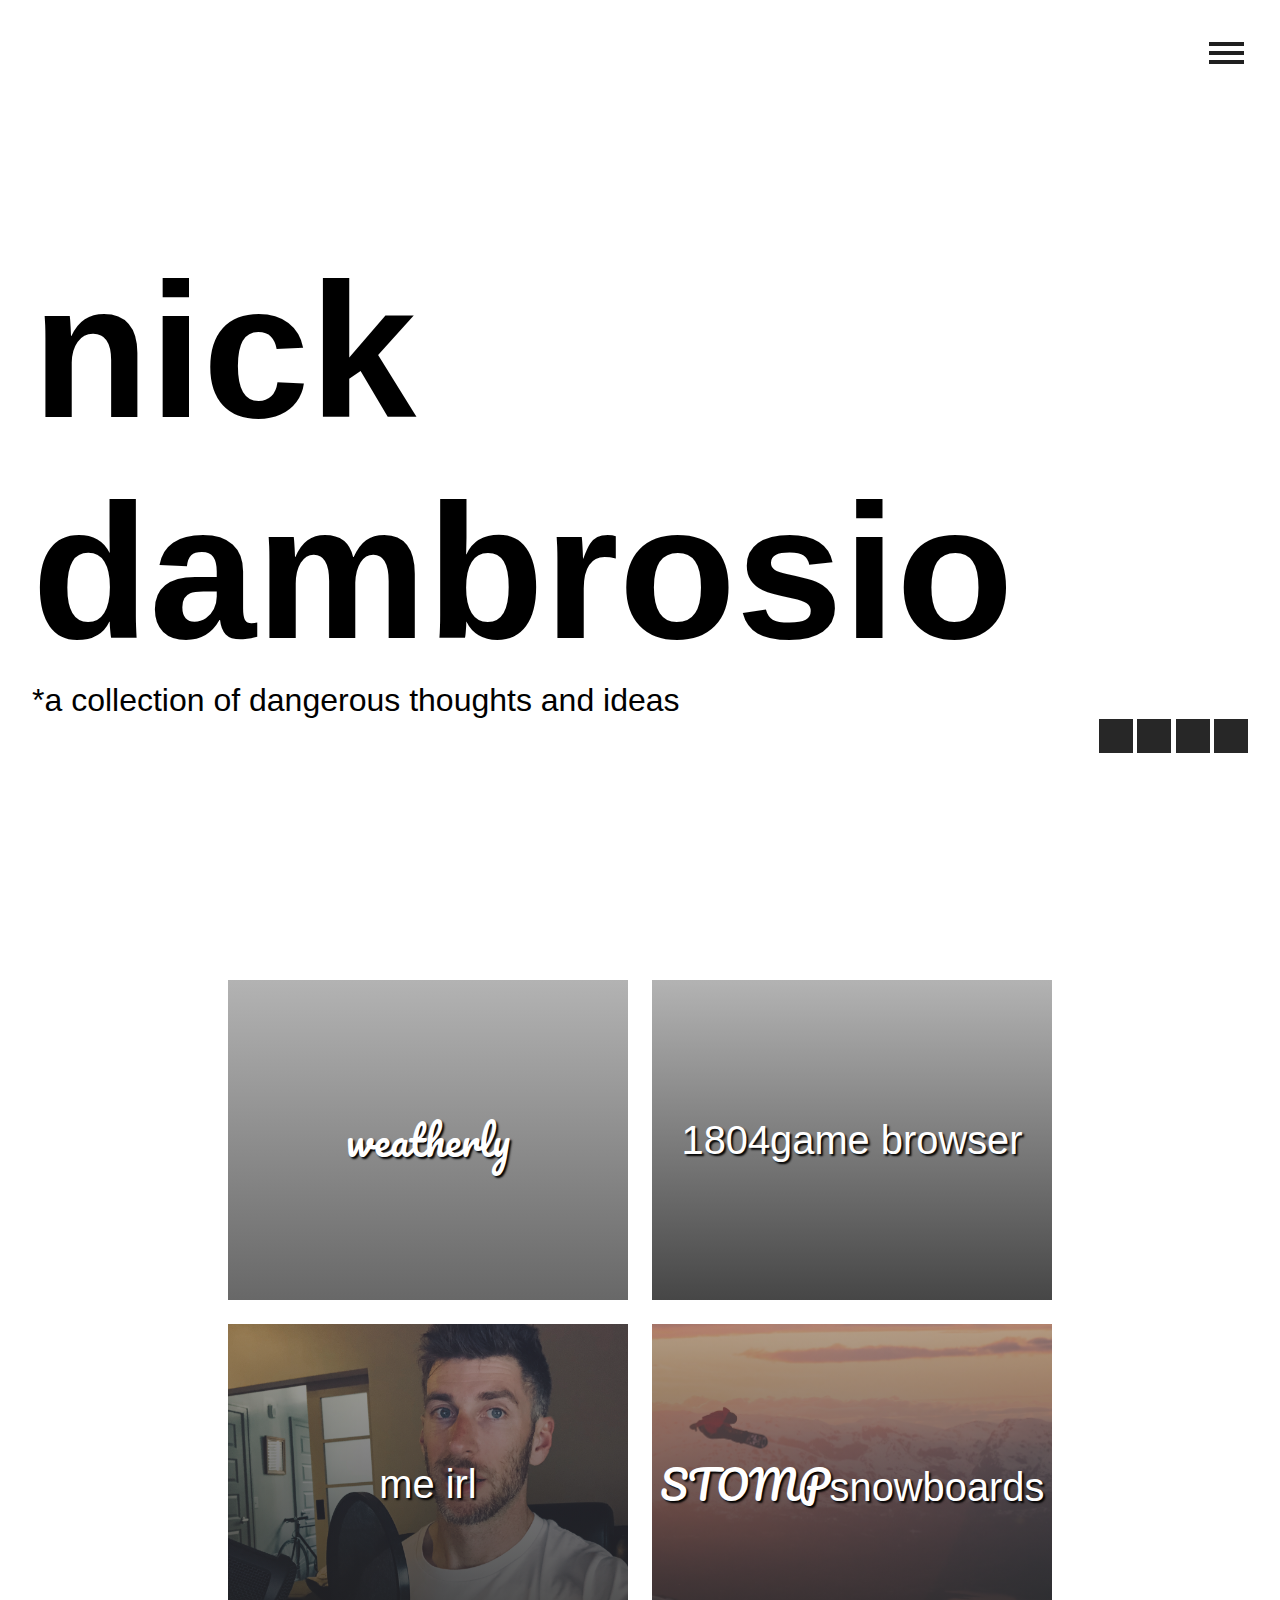
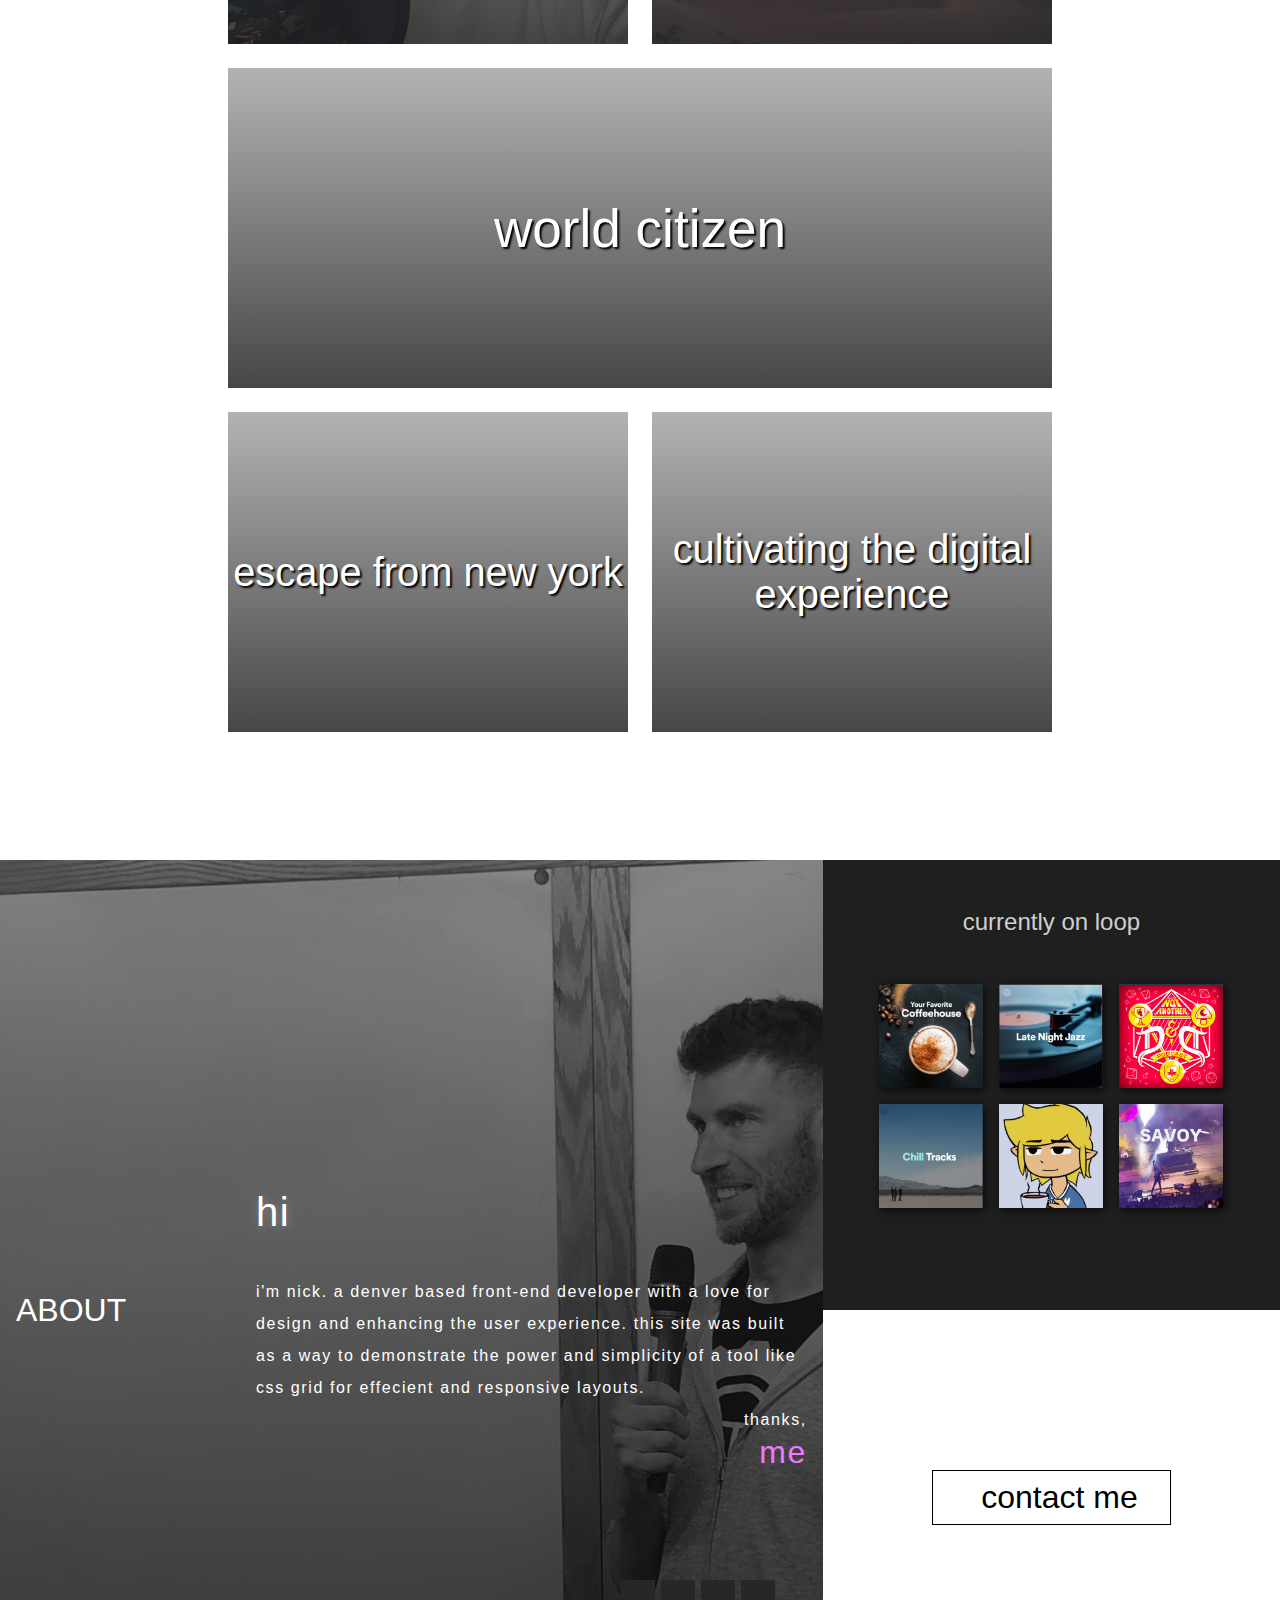
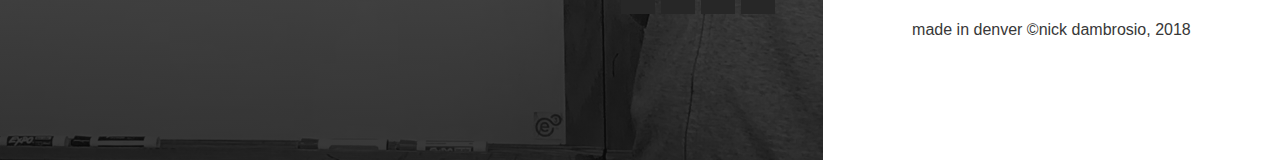
==== commit d4f9202a: "Portfolio complete with different views" ====
--- a/portfolio-site/index.html
+++ b/portfolio-site/index.html
@@ -4,7 +4,7 @@
 <head>
   <meta charset="utf-8" />
   <meta http-equiv="X-UA-Compatible" content="IE=edge">
-  <title>Page Title</title>
+  <title>It's an Anagram for Mistake</title>
   <meta name="viewport" content="width=device-width, initial-scale=1">
   <link rel="stylesheet" type="text/css" media="screen" href="style.css" />
   <link rel="stylesheet" href="https://use.fontawesome.com/releases/v5.2.0/css/all.css" integrity="sha384-hWVjflwFxL6sNzntih27bfxkr27PmbbK/iSvJ+a4+0owXq79v+lsFkW54bOGbiDQ"
@@ -30,7 +30,8 @@
     </nav>
     <section class="text-container">
       <section class="hero-text" id="top">
-        <p class="me2"><span>nick</span> Dambrosio</p>
+        <p class="me2">
+          <span>nick</span> Dambrosio</p>
         <p>*a collection of dangerous thoughts and ideas</p>
       </section>
     </section>
@@ -49,11 +50,17 @@
       </a>
     </section>
   </main>
-  <input type="checkbox" id="remix">
-  <label class="♻️" for="remix">
-      <i class="fas fa-sync-alt"></i>
-    </label>    
-    
+
+    <input type="checkbox" id="tablet">
+    <label class="tablet-view" for="tablet">
+      <i class="fas fa-tablet-alt"></i>
+    </label>
+
+    <input type="checkbox" id="phone">
+    <label class="phone-view" for="phone">
+      <i class="fas fa-mobile"></i>
+    </label>
+
   <section class="portfolio-grid" id="work">
     <section class="p-grid1">
       <a href="https://github.com/30ozSteak/KD-ND-Weatherly" target="_blank">
@@ -62,34 +69,46 @@
     </section>
     <section class="p-grid2">
       <a href="https://30ozsteak.github.io/1804Game-browser/" target="_blank">
-       <h5>1804Game Browser</h5>
+        <h5>1804Game Browser</h5>
       </a>
     </section>
     <section class="p-grid3">
       <a href="https://github.com/30ozSteak/lightning-talks" target="_blank">
-      <h5><span>me </span>irl</h5>
-    </a>
+        <h5>
+          <span>me </span>irl</h5>
+      </a>
     </section>
     <section class="p-grid4">
-        <h5><i class="fas fa-globe-americas"></i> Spoiler alert</h5>
+      <a href="https://github.com/justinetroyke/world_citizen">
+        <h5>
+          <i class="fas fa-globe-americas"></i> World Citizen</h5>
       </a>
     </section>
     <section class="p-grid5">
-    <a href="https://30ozsteak.github.io/Snow-Tell/" target="_blank">
-        <h5><span>Stomp</span>snowboards</h5>
-      </section>
+      <a href="https://30ozsteak.github.io/Snow-Tell/" target="_blank">
+        <h5>
+          <span>Stomp</span>snowboards</h5>
+    </section>
+    <section class="p-grid6">
+      <a href="https://github.com/30ozSteak/CB-ND-Gametime-Snake" target="_blank">
+        <h5>Escape From New York</h5>
+    </section>
+    <section class="p-grid7">
+      <a href="https://medium.com/@30ozsteak/" target="_blank">
+        <h5>Cultivating the Digital Experience</h5>
+    </section>
     </a>
   </section>
   <section class="personal-grid">
     <section class="about-me">
       <section class="about-clickables">
         <li class="active" id="about">About</li>
-        <!-- <li>Testimonials</li>
-        <li>Dogs</li> -->
       </section>
       <section class="descriptors">
-        <h5>hi, </h5>
-        <p>i'm nick. a Denver based front-end developer with a love for design and enhancing the user experience. this site was built as a way to demonstrate the power and simplicity of a tool like CSS grid for effecient and responsive layouts.
+        <h5>hi </h5>
+        <p>i'm nick. a Denver based front-end developer with a love for design and enhancing the user experience. this site
+          was built as a way to demonstrate the power and simplicity of a tool like CSS grid for effecient and responsive
+          layouts.
           <section class="closing">
             <p>thanks,</p>
             <p class="me">me</p>
@@ -112,7 +131,9 @@
     </section>
     <section class="right-column">
       <section class="music">
-        <h5>currently on loop</h5>
+        <a href="http://open.spotify.com/user/WATERMELONTRAINWHISTLE" target="_blank">
+          <p>currently on loop</p>
+        </a>
         <section class="music-grid">
           <a href="https://open.spotify.com/user/spotify/playlist/37i9dQZF1DX6ziVCJnEm59" class="playlist p1" target="_blank"></a>
           <a href="https://open.spotify.com/user/mazza333/playlist/7iumOW8FWRfJSL66wum4in" class="playlist p2" target="_blank"></a>
@@ -121,9 +142,6 @@
           <a href="https://open.spotify.com/user/ambition-music/playlist/6o1BCSdwXiFX3f3lMfkbED" class="playlist p5" target="_blank"></a>
           <a href="https://open.spotify.com/track/3rq19UOvkdiMKVVFJ4txmf" target="_blank" class="playlist p6"></a>
         </section>
-        <a href="http://open.spotify.com/user/WATERMELONTRAINWHISTLE" target="_blank">
-          <p>my spotify</p>
-        </a>
       </section>
       <section class="contact" id="contact">
         <a href="https://30ozsteak.youcanbook.me/" target="_blank">
@@ -133,16 +151,6 @@
       </section>
     </section>
   </section>
-  <section class="footer">
-    <section class="icons">
-    <i class="fab fa-html5"></i>
-    <i class="fab fa-github"></i>
-    <i class="fab fa-sass"></i>
-    <i class="fab fa-js"></i>
-    <i class="fab fa-react"></i>
-    <i class="fas fa-mobile"></i>
-    <i class="fab fa-node-js"></i>
-  </section>
-  </section>
 </body>
+
 </html>--- a/portfolio-site/style.css
+++ b/portfolio-site/style.css
@@ -110,57 +110,91 @@
   opacity: 100;
 }
 
- /* Remix button */
-
-#remix{
+ /* tablet button */
+
+ .tablet-view{
+  font-size: 2rem;
+  cursor: pointer;
+  z-index: 5;
+  margin-left: auto;
+  margin-right: auto;
+  padding-right: 5rem;
+}
+
+.fa-tablet-alt{
+  padding: .7rem;
+  border-radius: 10px;
+}
+
+.fa-tablet-alt:hover{
+  color: rgb(44, 44, 44);
+}
+
+#tablet{
   display: none;
 }
 
-#remix:checked + .♻️ + .portfolio-grid{
+#tablet:checked + .tablet-view ~ .portfolio-grid{
   grid-template-columns: repeat(2, 1fr);
   grid-template-areas:
-  "p-grid2 p-grid2"
+  "p-grid7 p-grid7"
   "p-grid1 p-grid1"
   "p-grid1 p-grid1"
-  "p-grid3 p-grid5"
+  "p-grid5 p-grid3"
   "p-grid4 p-grid4"
-  "p-grid4 p-grid4";
-}
-
-#remix:checked + ♻️ + .portfolio-grid .p-grid1{
+  "p-grid4 p-grid4"
+  "p-grid6 p-grid2";
+}
+
+#tablet:checked + .tablet-view ~ .portfolio-grid .p-grid1{
   height: 50rem;
-}
-
-#remix:checked + .♻️ +.portfolio-grid .p-grid4{
+  font-size: 6rem;
+}
+
+#tablet:checked + .tablet-view ~ .portfolio-grid .p-grid4{
   height: 50rem;
-}
-
-#remix:checked + .♻️ + .portfolio-grid .p-grid3{
-  background-size: fixed;
-}
-
-#remix:checked + .♻️ + .portfolio-grid .p-grid5{
-  background-size: stretch;
-}
-
-.fa-sync-alt:hover{
-  animation: ❤️ 1s linear infinite;
-}
-
-#remix:checked + .♻️  .fa-sync-alt {
-  animation: 🚨 2s linear infinite;
-}
-
-.fa-sync-alt{
-  padding: 1rem;
-  position: fixed;
-  right: 20px;
-  bottom: 2rem;
+  font-size: 6rem;
+}
+
+/* phone view */
+
+#phone{
+  display: none;
+}
+
+.phone-view{
+  cursor: pointer;
+  z-index: 5;
+  margin-left: auto;
+  margin-right: auto;
+  padding-left: 5rem;
+}
+
+.fa-mobile{
+  padding: .7rem;
+  border-radius: 10px;
   font-size: 2rem;
-  background-color: rgba(255, 255, 255, 0.87);
-  border-radius: 50px;
-  cursor: pointer;
-  z-index: 5;
+  position: relative;
+}
+
+.fa-mobile:hover{
+  color: rgb(44, 44, 44);
+}
+
+#phone{
+  display: none;
+}
+
+#phone:checked + .phone-view ~ .portfolio-grid{
+  grid-template-columns: repeat(1, 1fr);
+  grid-template-areas:
+  "p-grid6"
+  "p-grid5"
+  "p-grid3"
+  "p-grid2"
+  "p-grid1"
+  "p-grid7"
+  "p-grid4";
 }
 
 /* nav */
@@ -182,7 +216,6 @@
 nav li {
   background-color: rgb(39, 39, 39);
   box-shadow: 2px 2px 5px rgba(0, 0, 0, 0.555);
-  border: 1px solid white;
   color: white;
   cursor: pointer;
   display: inline-block;
@@ -199,20 +232,11 @@
 
 /* social links */
 
-.social-links {
+.social-links{
+  margin-right: 2rem;
   align-content: end;
   color: white;
   text-align: right;
-  margin-right: 1rem;
-}
-
-.landing {
-  margin-top: 10rem;
-}
-
-.social-links{
-  margin-right: auto;
-  padding-right: 2rem;
 }
 
 .social-links li {
@@ -238,32 +262,38 @@
 
 /* main */
 
+main{
+  grid-area: m-grid1;
+}
+
 body {
   display: grid;
-  grid-template-rows: 100vh 0 1fr 100vh 3.5rem;
+  grid-template-rows: 100vh 0 0 1fr 100vh;
+  grid-template-areas:
+    "m-grid1"
+    "m-grid2"
+    "m-grid3"
+    "m-grid4"
+    "m-grid5";
 }
 
 .hero-text{
   display: grid;
+  font-family: 'Times New Roman', Times, serif;
   font-size: 2rem;
-  padding-top: 21rem;
   margin-left: 2rem;  
   color: black;
   font-weight: 100;
   text-align: left;
+  margin-top: 15rem;
 }
 
 .hero-text :first-child{
-  font-size: 3rem;
-  font-weight: 300;
-  letter-spacing: 0.3rem;
-  margin-bottom: 1rem;
-  text-transform: uppercase;
-}
-
-.hero-text span{
-  animation: 🦄 3s linear infinite;
-  color: rgb(239, 120, 255);
+  font-size: 12rem;
+  font-weight: 600;
+  text-transform: lowercase;  
+  font-family: Arial, Helvetica, sans-serif;
+
 }
 
 .hero-text :nth-child(3) {
@@ -285,22 +315,26 @@
   grid-template-areas:
     "p-grid1 p-grid2"
     "p-grid3 p-grid5"
-    "p-grid4 p-grid4";
+    "p-grid4 p-grid4"
+    "p-grid6 p-grid7";
   grid-gap: 1.5rem;
   justify-content: center;
   padding: 5rem 5rem;
+  grid-area: m-grid4;
 }
 
 .p-grid1,
 .p-grid2,
 .p-grid3,
 .p-grid4,
-.p-grid5 {
+.p-grid5,
+.p-grid6,
+.p-grid7 {
   color: white;
   cursor: pointer;
   display: flex;
   flex-direction: column;
-  font-size: 2rem;
+  font-size: 3rem;
   height: 20rem;
   justify-content: center;
   position: relative;
@@ -314,7 +348,9 @@
 .p-grid2:after,
 .p-grid3:after,
 .p-grid4:after,
-.p-grid5:after {
+.p-grid5:after,
+.p-grid6:after,
+.p-grid7:after {
   bottom: -5rem;
   font-size: 1.3rem;
   height: 10%;
@@ -337,18 +373,28 @@
 }
 
 .p-grid4:after {
-  content: "placeholder";
+  content: "Rewarding You for the Good You Already Do.";
 }
 
 .p-grid5:after {
   content: "front end mockup for a snowboarding e-commerce shop";
+}
+
+.p-grid6:after {
+  content: "an unexpected spin on an old classic";
+}
+
+.p-grid7:after {
+  content: "a blog that helps me sleep at night";
 }
 
 .p-grid1:hover,
 .p-grid2:hover,
 .p-grid3:hover,
 .p-grid4:hover,
-.p-grid5:hover {
+.p-grid5:hover,
+.p-grid6:hover,
+.p-grid7:hover {
   box-shadow: 2px 2px 5px rgba(0, 0, 0, 0.438);
 }
 
@@ -356,7 +402,9 @@
 .p-grid2:hover:after,
 .p-grid3:hover:after,
 .p-grid4:hover:after,
-.p-grid5:hover:after {
+.p-grid5:hover:after,
+.p-grid6:hover:after,
+.p-grid7:hover:after {
   bottom: 3rem;
   opacity: 100;
 }
@@ -366,6 +414,7 @@
     center / cover
       url(https://images.unsplash.com/photo-1518528751534-7bed4f1dfb31?ixlib=rb-0.3.5&ixid=eyJhcHBfaWQiOjEyMDd9&s=ebcc7e71d19c1c0185a109464d5c836f&auto=format&fit=crop&w=1949&q=80);
   grid-area: p-grid1;
+  font-size: 3rem;
 }
 
 .p-grid1:hover {
@@ -375,7 +424,6 @@
 }
 
 .p-grid1 h5 {
-  font-size: 3.5rem;
   font-family: "Pacifico";
 }
 
@@ -384,6 +432,8 @@
     center / cover
       url(https://images.unsplash.com/photo-1498736297812-3a08021f206f?ixlib=rb-0.3.5&ixid=eyJhcHBfaWQiOjEyMDd9&s=218df997df6af8353f87d87cc4d55296&auto=format&fit=crop&w=1957&q=80);
   grid-area: p-grid2;
+  font-weight: 100;
+  text-shadow: 2px 2px 2px black;
 }
 
 .p-grid2:hover {
@@ -392,12 +442,6 @@
       url(https://images.unsplash.com/photo-1498736297812-3a08021f206f?ixlib=rb-0.3.5&ixid=eyJhcHBfaWQiOjEyMDd9&s=218df997df6af8353f87d87cc4d55296&auto=format&fit=crop&w=1957&q=80);
 }
 
-.p-grid2 h5 {
-  font-size: 2.5rem;
-  font-weight: 100;
-  text-shadow: 2px 2px 2px black;
-}
-
 .p-grid3 {
   background: linear-gradient(rgba(75, 75, 75, 0.424), rgba(36, 36, 36, 0.842)),
     center / cover url(img/nickirl.jpg);
@@ -407,10 +451,6 @@
 .p-grid3:hover {
   background: linear-gradient(rgba(75, 75, 75, 0.808), rgba(36, 36, 36, 0.87)),
     center / cover url(img/nickirl.jpg);
-}
-
-.p-grid3 h5 {
-  font-size: 2.5rem;
 }
 
 .p-grid4 {
@@ -418,16 +458,13 @@
     center / cover
       url(https://images.unsplash.com/photo-1531206715517-5c0ba140b2b8?ixlib=rb-0.3.5&ixid=eyJhcHBfaWQiOjEyMDd9&s=044e5d85cd16e79671287971a06be066&auto=format&fit=crop&w=1950&q=80);
   grid-area: p-grid4;
+  font-size: 4rem;
 }
 
 .p-grid4:hover {
   background: linear-gradient(rgba(75, 75, 75, 0.808), rgba(36, 36, 36, 0.87)),
     center / cover
       url(https://images.unsplash.com/photo-1531206715517-5c0ba140b2b8?ixlib=rb-0.3.5&ixid=eyJhcHBfaWQiOjEyMDd9&s=044e5d85cd16e79671287971a06be066&auto=format&fit=crop&w=1950&q=80);
-}
-
-.p-grid4 h5 {
-  font-size: 4rem;
 }
 
 .p-grid5 {
@@ -449,11 +486,38 @@
   text-transform: uppercase;
 }
 
+.p-grid6 {
+  background: linear-gradient(rgba(75, 75, 75, 0.424), rgba(36, 36, 36, 0.842)),
+  center / cover
+      url(https://images.unsplash.com/photo-1511745235279-2f7276d5ba65?ixlib=rb-0.3.5&ixid=eyJhcHBfaWQiOjEyMDd9&s=24f0e242519a42ad0e49912507064d5d&auto=format&fit=crop&w=1944&q=80);
+  grid-area: p-grid6;
+}
+
+.p-grid6:hover {
+  background: linear-gradient(rgba(75, 75, 75, 0.808), rgba(36, 36, 36, 0.87)),
+  center / cover
+      url(https://images.unsplash.com/photo-1511745235279-2f7276d5ba65?ixlib=rb-0.3.5&ixid=eyJhcHBfaWQiOjEyMDd9&s=24f0e242519a42ad0e49912507064d5d&auto=format&fit=crop&w=1944&q=80);
+}
+
+.p-grid7 {
+  background: linear-gradient(rgba(75, 75, 75, 0.424), rgba(36, 36, 36, 0.842)),
+  center / cover
+      url(https://images.unsplash.com/photo-1518684542453-94d5620df5f1?ixlib=rb-0.3.5&ixid=eyJhcHBfaWQiOjEyMDd9&s=b529ad36b280c715b20256e095f93ff3&auto=format&fit=crop&w=2033&q=80);
+  grid-area: p-grid7;
+}
+
+.p-grid7:hover {
+  background: linear-gradient(rgba(75, 75, 75, 0.808), rgba(36, 36, 36, 0.87)),
+  center / cover
+      url(https://images.unsplash.com/photo-1518684542453-94d5620df5f1?ixlib=rb-0.3.5&ixid=eyJhcHBfaWQiOjEyMDd9&s=b529ad36b280c715b20256e095f93ff3&auto=format&fit=crop&w=2033&q=80);
+}
+
 /* personal grid start */
 
 .personal-grid {
   display: grid;
   grid-template-columns: 0.8fr 1fr 1fr;
+  grid-area: m-grid5;
 }
 
 .about-me {
@@ -533,18 +597,12 @@
   background-color: rgb(31, 31, 31);
 }
 
-.music h5 {
+.music p{
   color: rgb(207, 207, 207);
   font-size: 1.5rem;
+  text-align: center;
   padding: 3rem 1rem;
-}
-
-.music p {
-  color: rgb(207, 207, 207);
-  cursor: pointer;
-  font-size: 1.5rem;
-  padding-top: 1rem;
-  text-align: center;
+  transition: .2s;
 }
 
 .music p:hover {
@@ -553,8 +611,8 @@
 
 .music-grid {
   display: grid;
-  grid-template-columns: repeat(3, 6rem);
-  grid-template-rows: repeat(2, 6rem);
+  grid-template-columns: repeat(3, 6.5rem);
+  grid-template-rows: repeat(2, 6.5rem);
   grid-gap: 1rem 1rem;
   justify-content: center;
 }
@@ -664,6 +722,12 @@
 }
 
 @media only screen and (max-width: 1000px){
+
+  .hero-text :first-child{
+    font-size: 8rem;
+    padding-top: 2rem;
+    margin-bottom: 7rem;
+  }
   .about-clickables{
     font-size: 1.3rem;
     width: 7rem;
@@ -697,10 +761,12 @@
     grid-template-columns: repeat(1, 1fr);
     grid-template-areas:
       "p-grid1"
-      "p-grid2"
+      "p-grid7"
       "p-grid3"
       "p-grid5"
-      "p-grid4";
+      "p-grid4"
+      "p-grid6"
+      "p-grid2";
     grid-gap: 1.5rem;
     justify-content: center;
     padding: 5rem 0;
@@ -708,7 +774,7 @@
 
   body {
     display: grid;
-    grid-template-rows: 48rem 0 1fr 52rem;
+    grid-template-rows: 48rem 0 0 1fr 1fr;
   }
 }
 
@@ -746,16 +812,11 @@
     right: 0;
   }
 
-  .♻️{
-    right: 0;
-  }
-
   #check:checked + .🌭 + nav {
     margin-right: 29rem;
   }
 
   .hero-text :first-child{
-    word-wrap: break-word;
     font-size: 4rem;
     padding-top: 2rem;
   }
@@ -782,24 +843,3 @@
   }
 }
 
-.footer{
-  background-color: rgb(39, 39, 39);
-  text-align: center;
-
-}
-
-.icons{
-  text-align: center;
-  display: flex;
-  justify-content: space-around;
-  font-size: 2rem;
-  color: rgb(179, 179, 179);
-  padding: 10px;
-  transition: .2s;
-}
-
-.icons i:hover{
-  color: white;
-  cursor: pointer;
-}
-
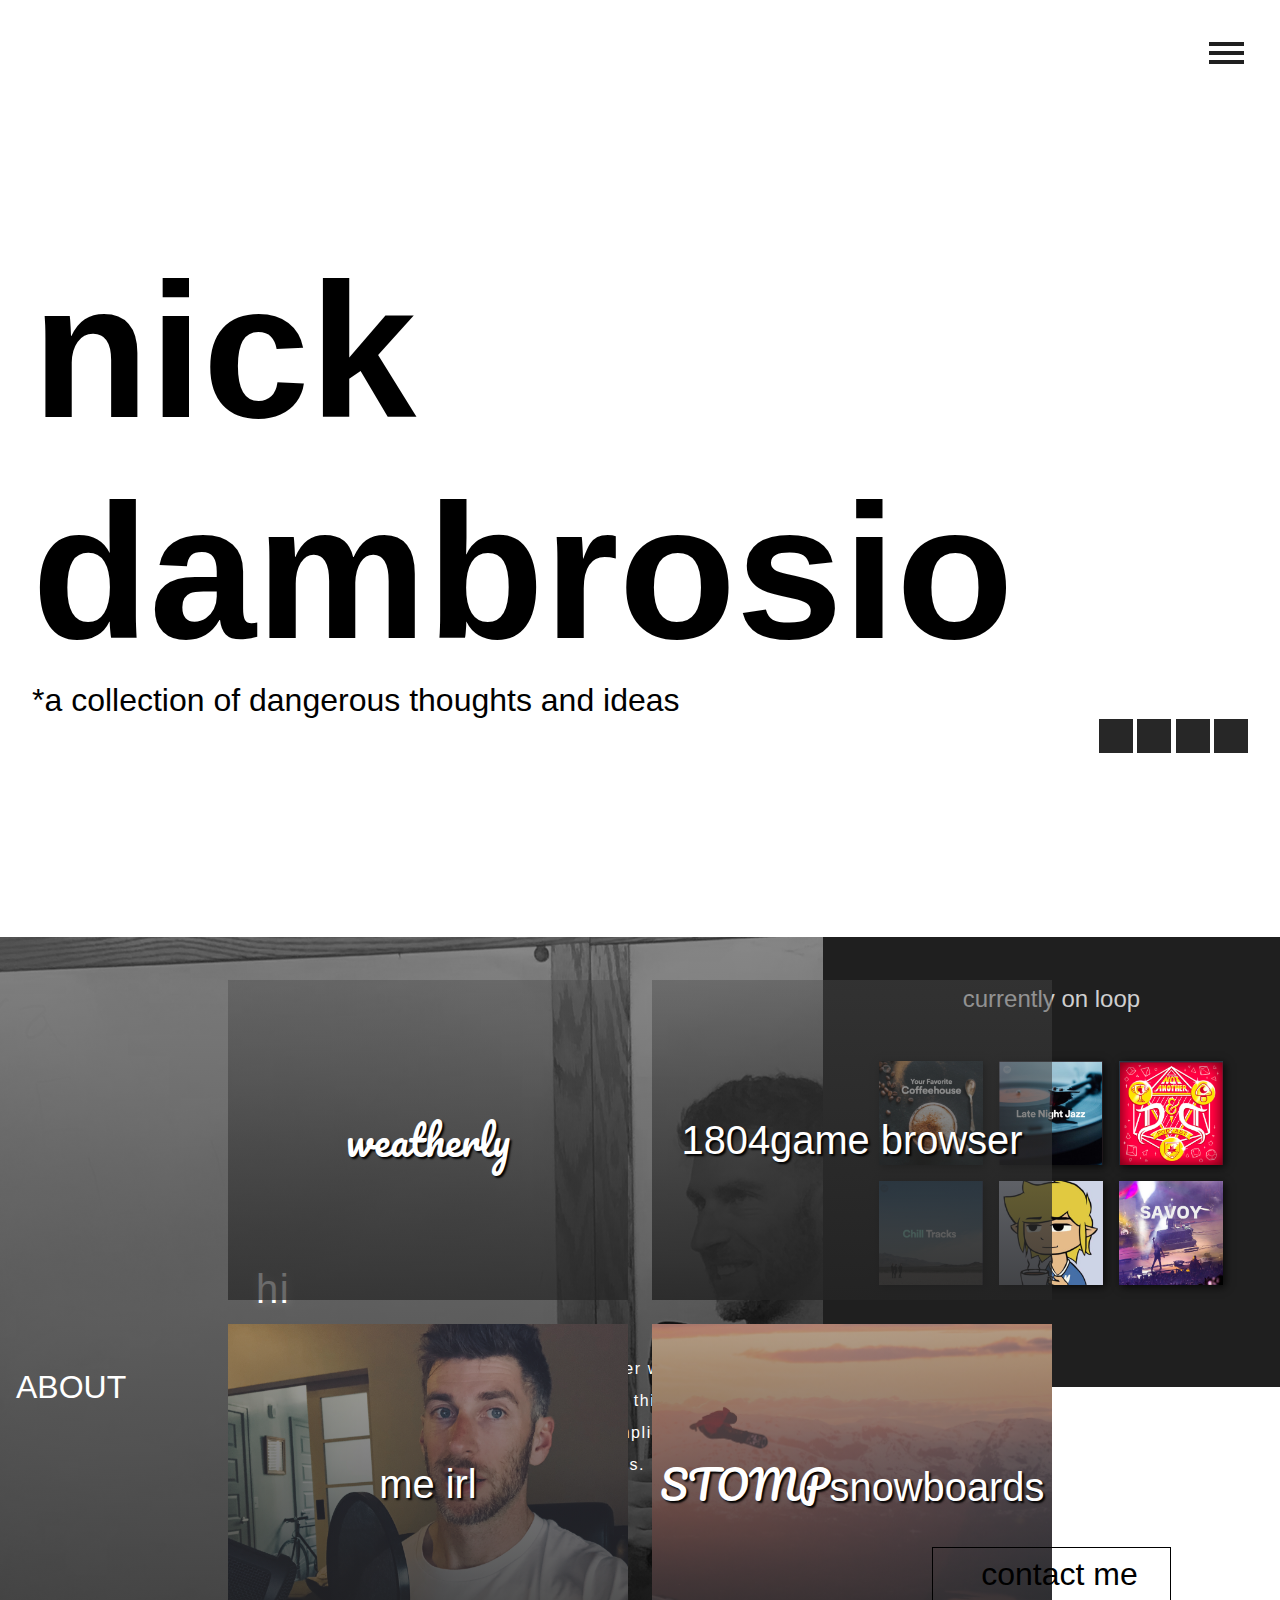
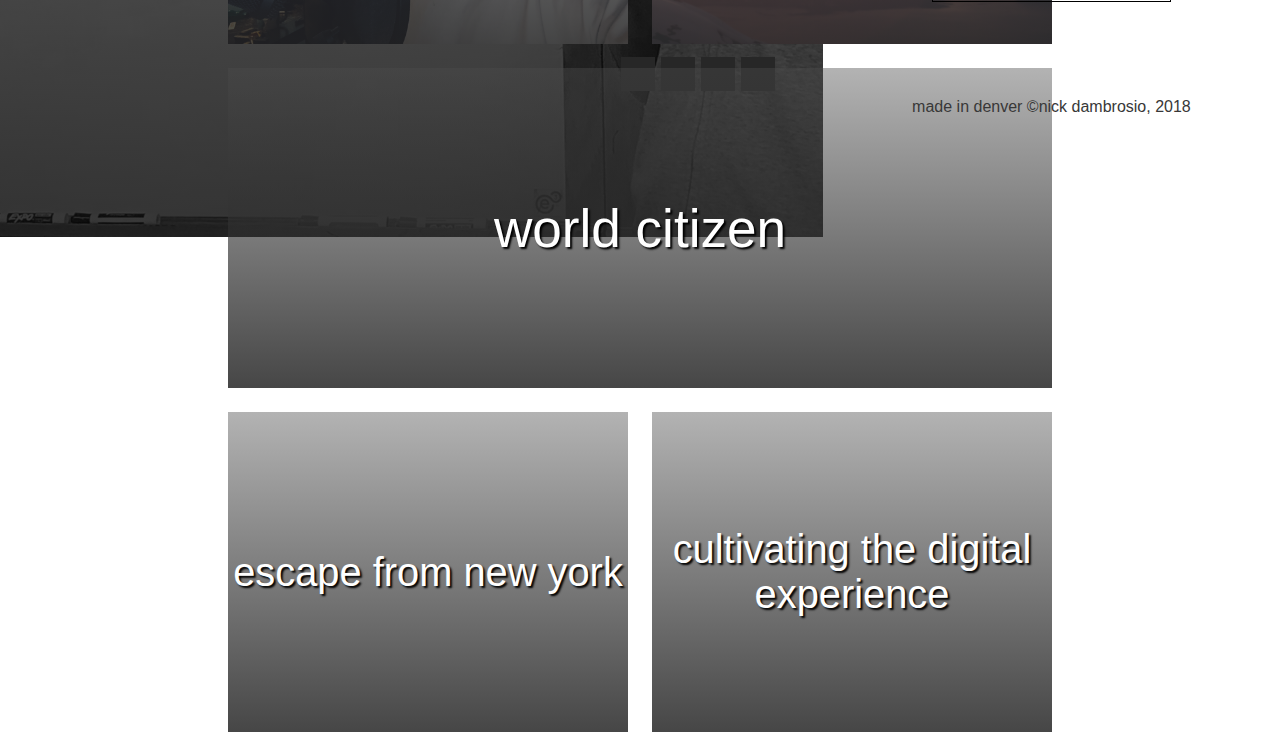
==== commit e9c0fddc: "Add actual slides" ====
--- a/portfolio-site/index.html
+++ b/portfolio-site/index.html
@@ -51,6 +51,11 @@
     </section>
   </main>
 
+    <input type="checkbox" id="grids">
+    <label class="grid-view" for="grids">
+      <i class="fas fa-grip-horizontal"></i>
+    </label>
+
     <input type="checkbox" id="tablet">
     <label class="tablet-view" for="tablet">
       <i class="fas fa-tablet-alt"></i>
@@ -60,6 +65,7 @@
     <label class="phone-view" for="phone">
       <i class="fas fa-mobile"></i>
     </label>
+
 
   <section class="portfolio-grid" id="work">
     <section class="p-grid1">
--- a/portfolio-site/style.css
+++ b/portfolio-site/style.css
@@ -108,6 +108,38 @@
 #check:checked + .🌭 + nav {
   margin-right: 30rem;
   opacity: 100;
+}
+
+/* grid view */
+
+#grids{
+  display: none;
+}
+
+.grid-view{
+  cursor: pointer;
+  z-index: 5;
+  margin-left: auto;
+  margin-right: auto;
+  padding-left: 5rem;
+}
+
+.fa-grip-horizontal{
+  padding: .7rem;
+  border-radius: 10px;
+  font-size: 2rem;
+  position: relative;
+}
+
+.fa-grip-horizontal:hover{
+  color: rgb(44, 44, 44);
+}
+
+#grids:checked + .grid-view ~ .portfolio-grid{
+  grid-template-columns: repeat(4, 1fr);
+  grid-template-areas:
+  "p-grid7 p-grid5 p-grid3 p-grid6"
+  "p-grid1 p-grid2 p-grid4 p-grid6";
 }
 
  /* tablet button */
@@ -268,13 +300,14 @@
 
 body {
   display: grid;
-  grid-template-rows: 100vh 0 0 1fr 100vh;
+  grid-template-rows: 100vh 0 0 0 1fr 100vh;
   grid-template-areas:
     "m-grid1"
     "m-grid2"
     "m-grid3"
     "m-grid4"
-    "m-grid5";
+    "m-grid5"
+    "m-grid6";
 }
 
 .hero-text{
@@ -293,7 +326,6 @@
   font-weight: 600;
   text-transform: lowercase;  
   font-family: Arial, Helvetica, sans-serif;
-
 }
 
 .hero-text :nth-child(3) {
@@ -319,7 +351,7 @@
     "p-grid6 p-grid7";
   grid-gap: 1.5rem;
   justify-content: center;
-  padding: 5rem 5rem;
+  padding: 5rem;
   grid-area: m-grid4;
 }
 
@@ -517,7 +549,7 @@
 .personal-grid {
   display: grid;
   grid-template-columns: 0.8fr 1fr 1fr;
-  grid-area: m-grid5;
+  grid-area: m-grid6;
 }
 
 .about-me {
@@ -774,7 +806,7 @@
 
   body {
     display: grid;
-    grid-template-rows: 48rem 0 0 1fr 1fr;
+    grid-template-rows: 100vh 0 0 0 1fr 200vh;
   }
 }
 
@@ -798,12 +830,10 @@
   }
 
   .descriptors {
-    margin-top: 2rem;
+    margin-top: 0;
   }
 
   .about-clickables{
-    margin-top: 2rem;
-    margin-left: 2rem;
     display: flex;
     flex-direction: row;
   }
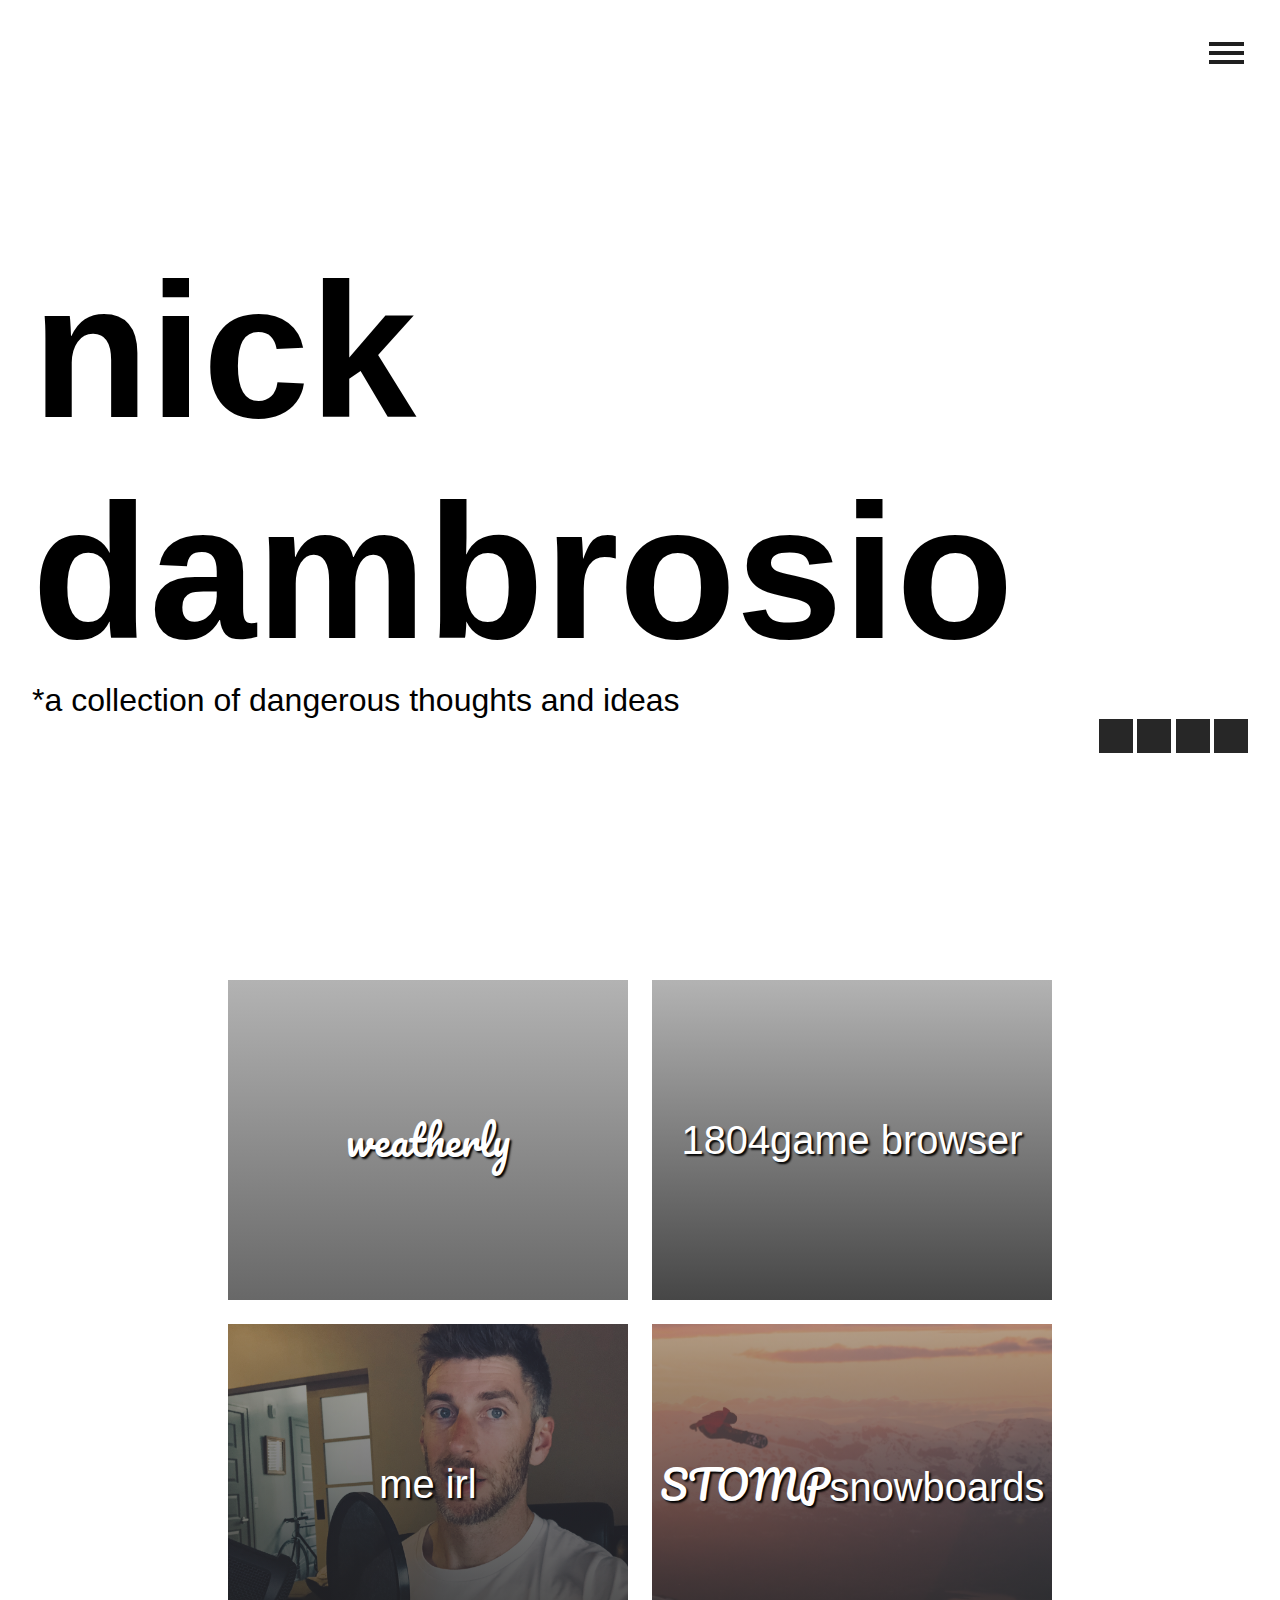
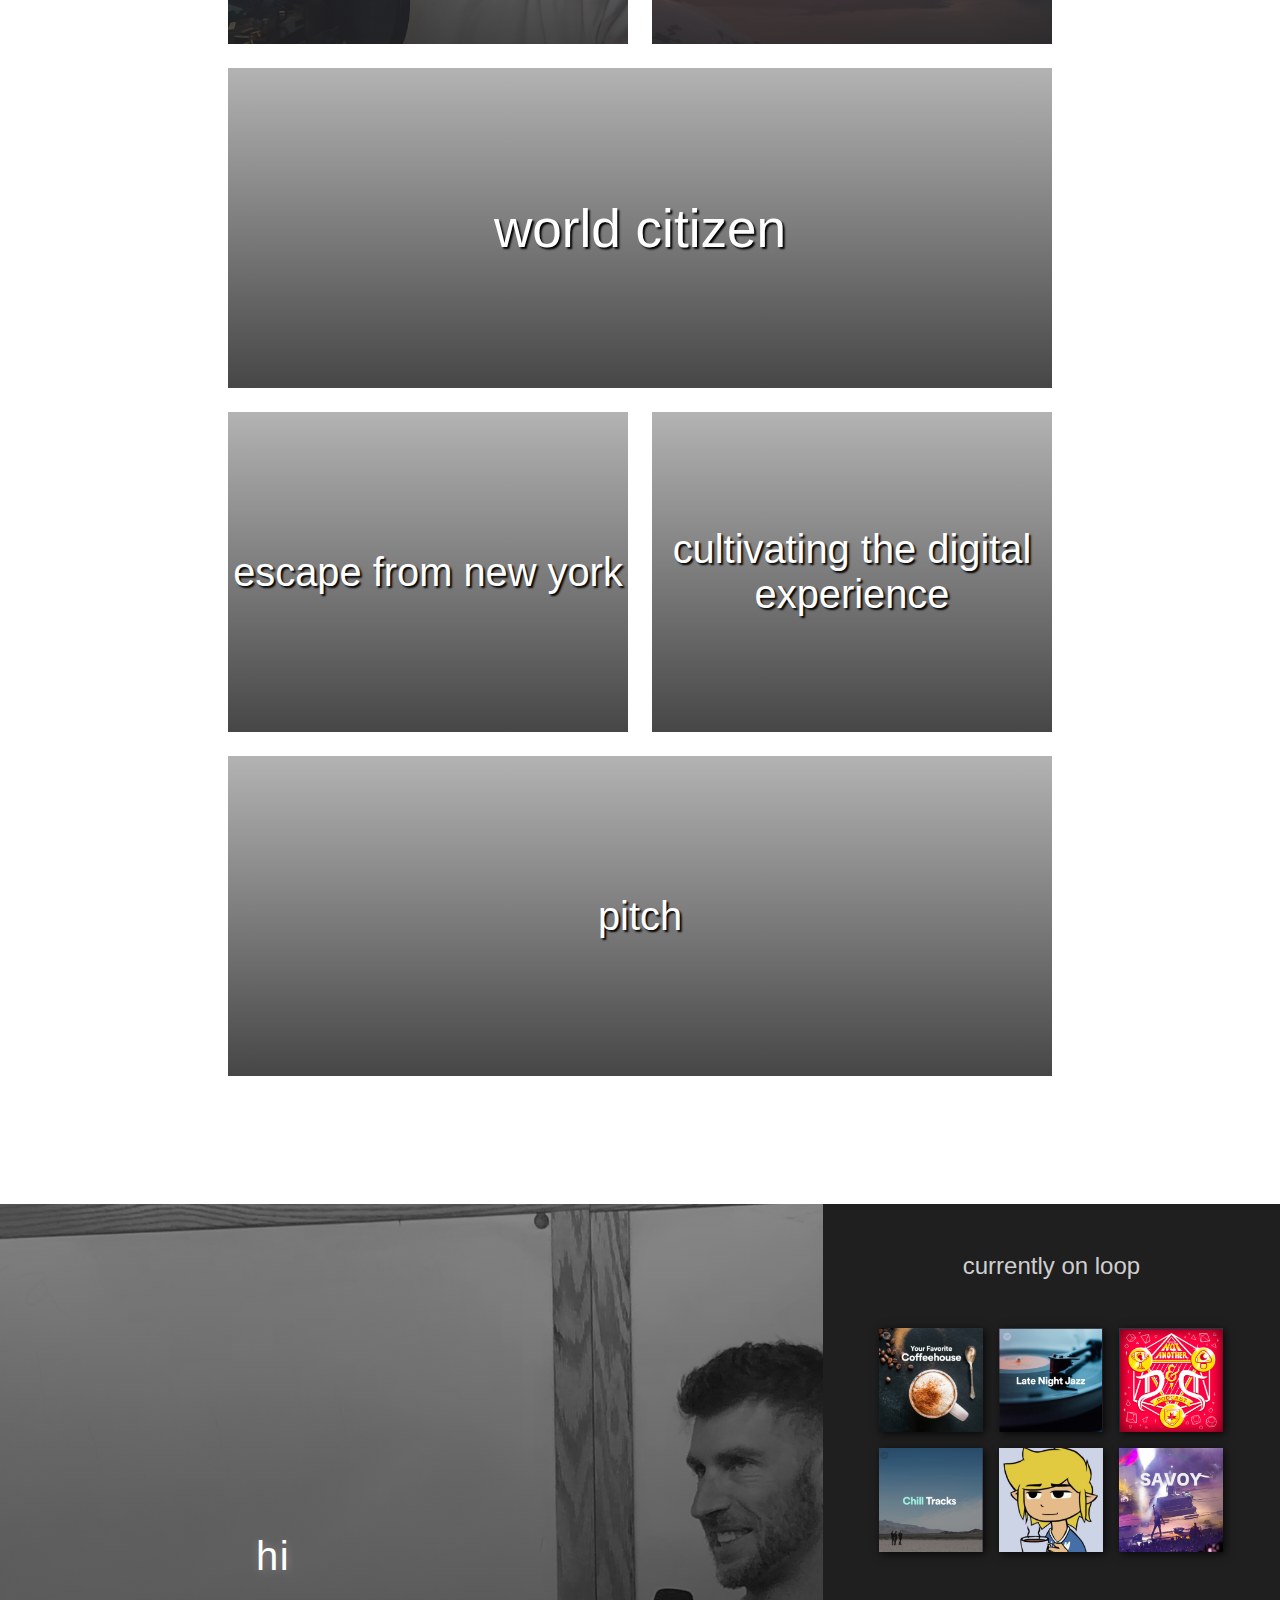
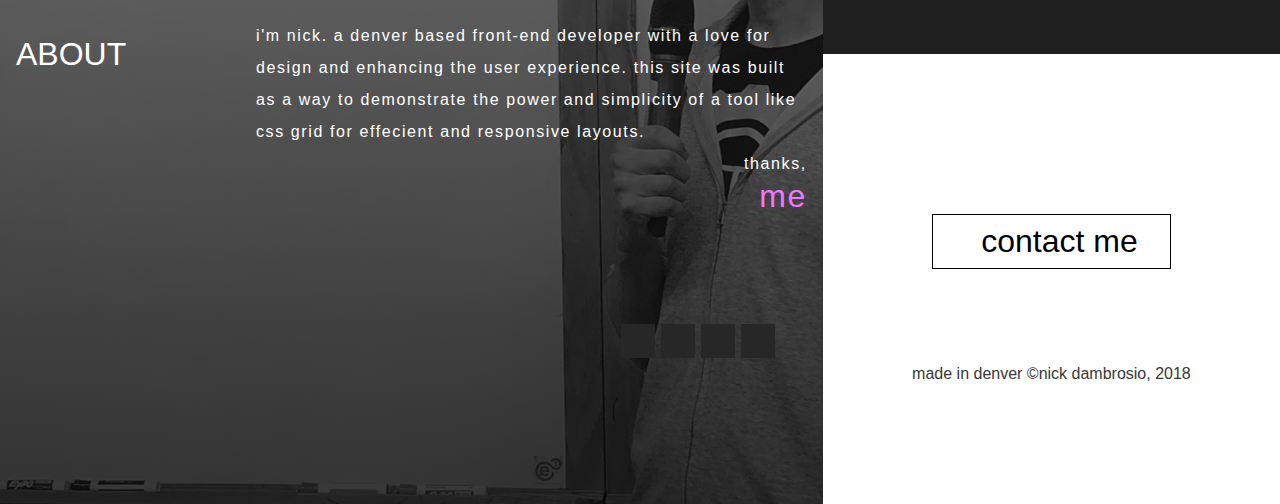
==== commit 0c4fc41b: "Fix spacing on iphone x size" ====
--- a/portfolio-site/index.html
+++ b/portfolio-site/index.html
@@ -103,6 +103,10 @@
       <a href="https://medium.com/@30ozsteak/" target="_blank">
         <h5>Cultivating the Digital Experience</h5>
     </section>
+    <section class="p-grid8">
+      <a href="https://peaceful-river-10710.herokuapp.com/campgrounds" target="_blank">
+        <h5>Pitch</h5>
+    </section>
     </a>
   </section>
   <section class="personal-grid">
@@ -112,9 +116,7 @@
       </section>
       <section class="descriptors">
         <h5>hi </h5>
-        <p>i'm nick. a Denver based front-end developer with a love for design and enhancing the user experience. this site
-          was built as a way to demonstrate the power and simplicity of a tool like CSS grid for effecient and responsive
-          layouts.
+        <p>i'm nick. a Denver based front-end developer with a love for design and enhancing the user experience. this site was built as a way to demonstrate the power and simplicity of a tool like CSS grid for effecient and responsive layouts.
           <section class="closing">
             <p>thanks,</p>
             <p class="me">me</p>
--- a/portfolio-site/style.css
+++ b/portfolio-site/style.css
@@ -132,14 +132,19 @@
 }
 
 .fa-grip-horizontal:hover{
-  color: rgb(44, 44, 44);
+  color: rgb(80, 80, 80);
 }
 
 #grids:checked + .grid-view ~ .portfolio-grid{
   grid-template-columns: repeat(4, 1fr);
   grid-template-areas:
   "p-grid7 p-grid5 p-grid3 p-grid6"
-  "p-grid1 p-grid2 p-grid4 p-grid6";
+  "p-grid1 p-grid2 p-grid4 p-grid8";
+  padding: 5rem 1rem 1rem 1rem;
+}
+
+#grids:checked + .grid-view ~ .portfolio-grid section ~ section{
+  font-size: 2rem;
 }
 
  /* tablet button */
@@ -159,7 +164,7 @@
 }
 
 .fa-tablet-alt:hover{
-  color: rgb(44, 44, 44);
+  color: rgb(80, 80, 80);
 }
 
 #tablet{
@@ -169,7 +174,7 @@
 #tablet:checked + .tablet-view ~ .portfolio-grid{
   grid-template-columns: repeat(2, 1fr);
   grid-template-areas:
-  "p-grid7 p-grid7"
+  "p-grid7 p-grid8"
   "p-grid1 p-grid1"
   "p-grid1 p-grid1"
   "p-grid5 p-grid3"
@@ -199,7 +204,7 @@
   z-index: 5;
   margin-left: auto;
   margin-right: auto;
-  padding-left: 5rem;
+  padding-left: 0rem;
 }
 
 .fa-mobile{
@@ -210,7 +215,7 @@
 }
 
 .fa-mobile:hover{
-  color: rgb(44, 44, 44);
+  color: rgb(80, 80, 80);
 }
 
 #phone{
@@ -220,13 +225,14 @@
 #phone:checked + .phone-view ~ .portfolio-grid{
   grid-template-columns: repeat(1, 1fr);
   grid-template-areas:
-  "p-grid6"
+  "p-grid8"
   "p-grid5"
   "p-grid3"
   "p-grid2"
   "p-grid1"
   "p-grid7"
-  "p-grid4";
+  "p-grid4"
+  "p-grid6";
 }
 
 /* nav */
@@ -348,11 +354,12 @@
     "p-grid1 p-grid2"
     "p-grid3 p-grid5"
     "p-grid4 p-grid4"
-    "p-grid6 p-grid7";
+    "p-grid6 p-grid7"
+    "p-grid8 p-grid8";
   grid-gap: 1.5rem;
   justify-content: center;
   padding: 5rem;
-  grid-area: m-grid4;
+  grid-area: m-grid5;
 }
 
 .p-grid1,
@@ -361,7 +368,8 @@
 .p-grid4,
 .p-grid5,
 .p-grid6,
-.p-grid7 {
+.p-grid7,
+.p-grid8 {
   color: white;
   cursor: pointer;
   display: flex;
@@ -382,7 +390,8 @@
 .p-grid4:after,
 .p-grid5:after,
 .p-grid6:after,
-.p-grid7:after {
+.p-grid7:after,
+.p-grid8:after {
   bottom: -5rem;
   font-size: 1.3rem;
   height: 10%;
@@ -401,7 +410,7 @@
 }
 
 .p-grid3:after {
-  content: "Talks, Podcasts, and more";
+  content: "Podcasts, Tutorials, Nonsense";
 }
 
 .p-grid4:after {
@@ -409,7 +418,7 @@
 }
 
 .p-grid5:after {
-  content: "front end mockup for a snowboarding e-commerce shop";
+  content: "snowboarding e-commerce shop";
 }
 
 .p-grid6:after {
@@ -418,6 +427,10 @@
 
 .p-grid7:after {
   content: "a blog that helps me sleep at night";
+}
+
+.p-grid8:after{
+  content: "never stop exploring";
 }
 
 .p-grid1:hover,
@@ -426,7 +439,8 @@
 .p-grid4:hover,
 .p-grid5:hover,
 .p-grid6:hover,
-.p-grid7:hover {
+.p-grid7:hover,
+.p-grid8:hover {
   box-shadow: 2px 2px 5px rgba(0, 0, 0, 0.438);
 }
 
@@ -436,7 +450,8 @@
 .p-grid4:hover:after,
 .p-grid5:hover:after,
 .p-grid6:hover:after,
-.p-grid7:hover:after {
+.p-grid7:hover:after,
+.p-grid8:hover:after {
   bottom: 3rem;
   opacity: 100;
 }
@@ -543,6 +558,20 @@
   center / cover
       url(https://images.unsplash.com/photo-1518684542453-94d5620df5f1?ixlib=rb-0.3.5&ixid=eyJhcHBfaWQiOjEyMDd9&s=b529ad36b280c715b20256e095f93ff3&auto=format&fit=crop&w=2033&q=80);
 }
+
+.p-grid8 {
+  background: linear-gradient(rgba(75, 75, 75, 0.424), rgba(36, 36, 36, 0.842)),
+  center / cover
+      url(https://images.unsplash.com/photo-1478131143081-80f7f84ca84d?ixlib=rb-0.3.5&ixid=eyJhcHBfaWQiOjEyMDd9&s=c43eff2f7cb0c2f6838152683da69f81&auto=format&fit=crop&w=1950&q=80);
+  grid-area: p-grid8;
+}
+
+.p-grid8:hover {
+  background: linear-gradient(rgba(75, 75, 75, 0.808), rgba(36, 36, 36, 0.87)),
+  center / cover
+      url(https://images.unsplash.com/photo-1478131143081-80f7f84ca84d?ixlib=rb-0.3.5&ixid=eyJhcHBfaWQiOjEyMDd9&s=c43eff2f7cb0c2f6838152683da69f81&auto=format&fit=crop&w=1950&q=80);
+}
+
 
 /* personal grid start */
 
@@ -795,8 +824,9 @@
       "p-grid1"
       "p-grid7"
       "p-grid3"
+      "p-grid8"
+      "p-grid4"
       "p-grid5"
-      "p-grid4"
       "p-grid6"
       "p-grid2";
     grid-gap: 1.5rem;
@@ -804,6 +834,16 @@
     padding: 5rem 0;
   }
 
+  #grids:checked + .grid-view ~ .portfolio-grid{
+    grid-template-columns: repeat(2, 1fr);
+    grid-template-areas:
+    "p-grid7 p-grid5"
+    "p-grid3 p-grid6"
+    "p-grid1 p-grid2"
+    "p-grid4 p-grid8" ;
+    padding: 5rem 1rem 1rem 1rem;
+  }
+
   body {
     display: grid;
     grid-template-rows: 100vh 0 0 0 1fr 200vh;
@@ -822,7 +862,7 @@
   }
 
   .landing{
-    margin-top: 6rem;
+    margin-top: 3rem;
   }
 
   .about-me {
@@ -848,7 +888,8 @@
 
   .hero-text :first-child{
     font-size: 4rem;
-    padding-top: 2rem;
+    padding-top: 12rem;
+    margin-bottom: 0rem;
   }
 
   main .hero-text {
@@ -859,7 +900,6 @@
 @media only screen and (max-width: 375px){
  .hero-text :first-child{
     font-size: 3.5rem;
-    padding-top: 2rem;
   }
 
   #check:checked + .🌭 + nav {
